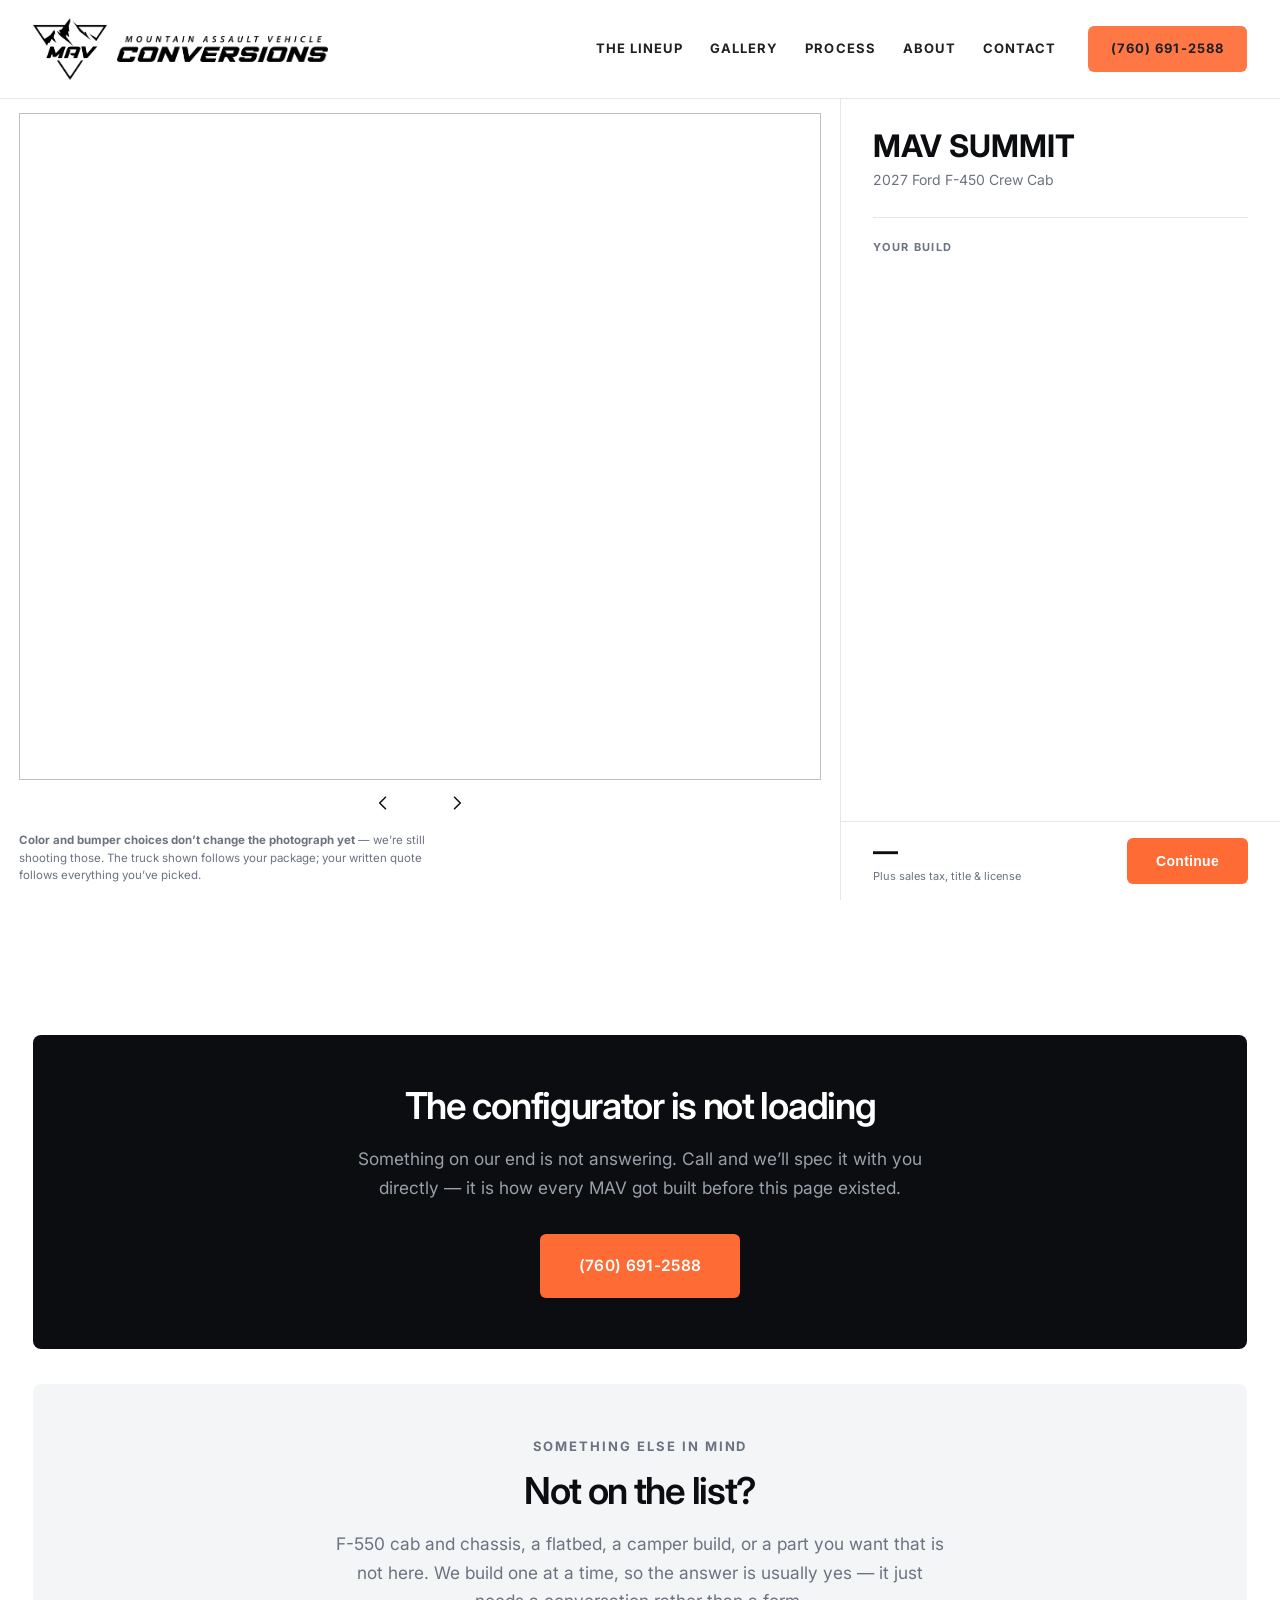
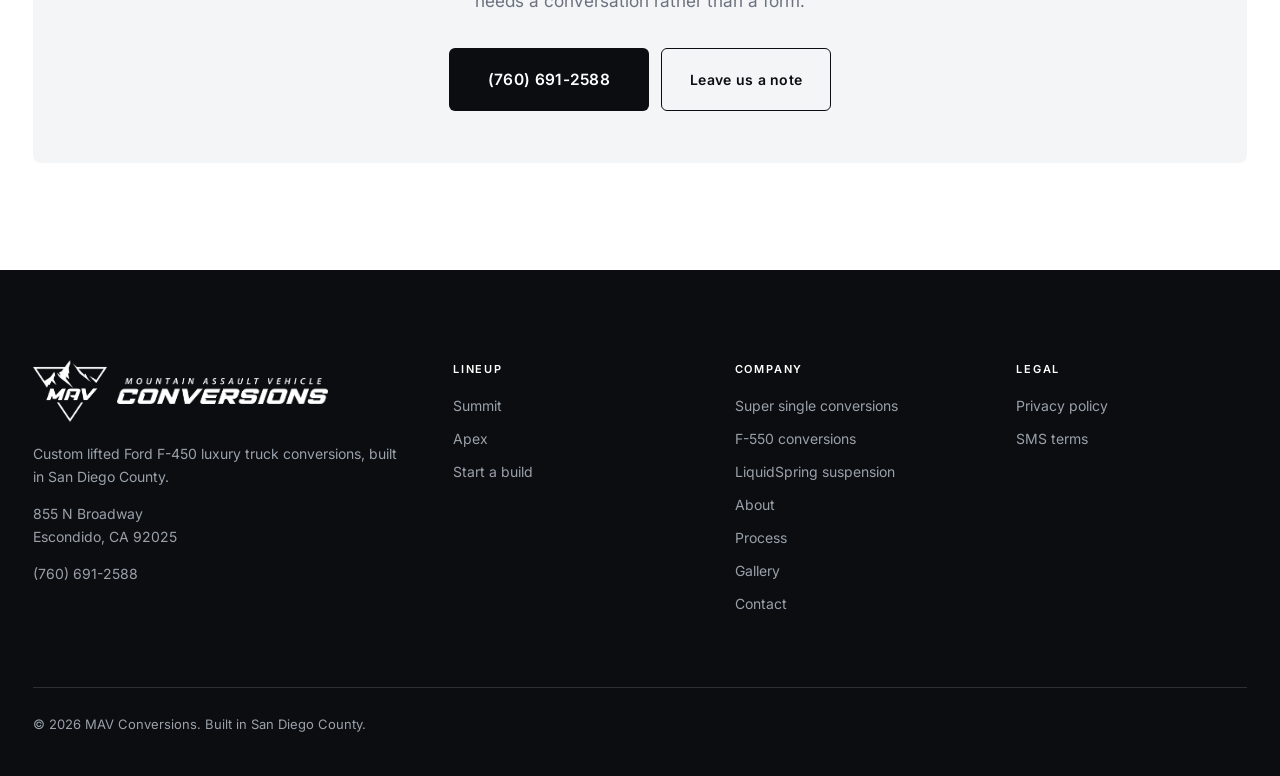
==== build.html @ 6f27d7d0 "Summit beside Apex in the two-trucks box Photos 33 and 5 off the studio shoot, on the same .spec-sho" ====
<!doctype html>
<html lang="en">
<head>
<meta charset="utf-8">
<meta name="viewport" content="width=device-width, initial-scale=1">
<!-- Tab icon: orange mark on a black tile. It reads at 16px where a hairline
     mark on clear ground does not, and it looks the same whatever colour the
     tab strip is. PNGs are the fallback for browsers without SVG favicons. -->
<link rel="icon" type="image/svg+xml" href="media/favicon.svg">
<link rel="icon" type="image/png" sizes="32x32" href="media/favicon-32.png">
<link rel="icon" type="image/png" sizes="48x48" href="media/favicon-48.png">
<title>Build a Super Single Ford F-450 | MAV Conversions</title>
<link rel="canonical" href="https://mavconversions.com/build.html">
<meta name="description" content="Spec your own Ford F-450 super single conversion: trim, color, Summit or Apex package, tires and options, priced from the catalog we quote from.">

<!-- THE CONFIGURATOR.
     Every Start a Build and Configure link on the site points here.

     Nothing on this page is a price list. The options, the prices and the
     equipment lists are fetched from the CRM at
     /api/configurator/catalog, which reads them out of the same build
     catalog the written quote is figured from. The first configurator
     hardcoded its options into the HTML and quietly went stale -- it was
     still advertising Summit at $98,500 four months after the catalog said
     $99,495 -- so this one holds no figures of its own.

     It computes nothing but addition. Prices here are before tax, title
     and license, the same basis the printed pricing sheet quotes on, said
     on the total itself -- so there is no estimate of anybody's county on
     this page to go stale or be wrong.

     The page has no heading and no shell on purpose. A configurator that
     opens on a title and a paragraph is one you have to scroll before you
     can use it, so the truck starts at the top of the window and runs the
     width of it. What the heading said now sits where it is useful: the
     name of the build at the top of the rail, the pricing basis under the
     total, the photo caveat under the picture.

     The photographs are of a finished truck, one set per package, and
     nothing but the package changes them: picking Star White does not
     repaint the Summit in the picture. That is said on the page itself,
     under the stage, rather than left for a customer to notice. When the
     per-color and per-bumper shots exist, PHOTOS in the engine is where
     they go.

     If the catalog cannot be reached the configurator does not render at
     all and the page becomes the phone number, which is what it was
     before this existed. A broken form is worse than a clear ask. -->

<link rel="preconnect" href="https://fonts.googleapis.com">
<link rel="preconnect" href="https://fonts.gstatic.com" crossorigin>
<link href="https://fonts.googleapis.com/css2?family=Inter:wght@400;500;600;700&display=swap" rel="stylesheet">
<link rel="stylesheet" href="styles.css?v=21">
</head>
<body class="no-hero">

<nav class="nav solid" id="nav">
  <div class="nav-inner">
    <a class="nav-logo" href="index.html" aria-label="MAV Conversions home">
      <img class="nav-badge" src="media/badge-white.png" alt="">
      <img class="nav-wordmark" src="media/wordmark-white.png" alt="MAV Conversions">
    </a>
    <div class="nav-links" id="navLinks">
      <a href="index.html#lineup">The Lineup</a>
      <a href="gallery.html">Gallery</a>
      <a href="index.html#process">Process</a>
      <a href="index.html#about">About</a>
      <a href="index.html#contact">Contact</a>
      <a href="tel:+17606912588" class="btn btn-primary">(760) 691-2588</a>
    </div>
    <button class="nav-toggle" id="navToggle" aria-label="Menu" aria-expanded="false">
      <svg width="24" height="24" viewBox="0 0 24 24" fill="none" stroke="currentColor" stroke-width="1.8">
        <path d="M3 6h18M3 12h18M3 18h18"/>
      </svg>
    </button>
  </div>
</nav>

<main>

  <!-- No heading, no lede, no shell. The configurator IS the page and it
       starts at the top of the window: a title and a paragraph above it only
       push the truck down the screen, which is the one thing a configurator
       cannot afford. What the heading used to say now sits where it is
       useful -- the pricing basis on the total, the photo caveat under the
       picture. -->
  <div class="cfg" id="cfg" hidden>

    <div class="cfg-stage">
      <div class="cfg-frame" id="cfgFrame">
        <img id="cfgImg" alt="" fetchpriority="high">
      </div>

      <div class="cfg-nav">
        <button type="button" class="cfg-arrow" data-step="-1" aria-label="Previous view">
          <svg viewBox="0 0 24 24" aria-hidden="true"><path d="M15 5l-7 7 7 7"/></svg>
        </button>
        <div class="cfg-dots" id="cfgDots"></div>
        <button type="button" class="cfg-arrow" data-step="1" aria-label="Next view">
          <svg viewBox="0 0 24 24" aria-hidden="true"><path d="M9 5l7 7-7 7"/></svg>
        </button>
      </div>

      <p class="cfg-disclaimer">
        <strong>Color and bumper choices don&rsquo;t change the photograph yet</strong>
        &mdash; we&rsquo;re still shooting those. The truck shown follows your package;
        your written quote follows everything you&rsquo;ve picked.
      </p>
    </div>

    <div class="cfg-rail">
      <div class="cfg-rail-body">
        <div class="cfg-head">
          <h1 id="cfgTitle">MAV Summit</h1>
          <p id="cfgSubtitle">2027 Ford F-450 Crew Cab</p>
        </div>

        <div id="cfgOpts"></div>

        <div class="cfg-sum">
          <h2>Your build</h2>
          <div id="cfgRows"></div>
          <p class="cfg-fine" id="cfgFine"></p>
        </div>
      </div>

      <div class="cfg-bar">
        <span class="cfg-bar-fig">
          <span class="v" id="cfgTotal">&mdash;</span>
          <span class="cfg-bar-note">Plus sales tax, title &amp; license</span>
        </span>
        <button type="button" class="btn btn-primary" id="cfgGo">Continue</button>
      </div>
    </div>
  </div>

  <p class="cfg-loading" id="cfgLoading">Loading the build catalog&hellip;</p>

  <!-- If the catalog cannot be reached there is no configurator, and a
       broken page must not be a dead end: it becomes the phone number. -->
  <section class="band band-first" id="cfgFail" hidden>
    <div class="shell">
      <div class="panel panel-dark panel-center">
        <h2 class="panel-title panel-title-sm">The configurator is not loading</h2>
        <p class="panel-sub">
          Something on our end is not answering. Call and we&rsquo;ll spec it with you directly
          &mdash; it is how every MAV got built before this page existed.
        </p>
        <div class="actions actions-center">
          <a href="tel:+17606912588" class="btn btn-primary btn-lg">(760) 691-2588</a>
        </div>
      </div>
    </div>
  </section>

  <section class="band band-last">
    <div class="shell">
      <div class="panel panel-center">
        <p class="eyebrow">Something else in mind</p>
        <h2 class="panel-title panel-title-sm">Not on the list?</h2>
        <p class="panel-sub">
          F-550 cab and chassis, a flatbed, a camper build, or a part you want that is not here.
          We build one at a time, so the answer is usually yes &mdash; it just needs a conversation
          rather than a form.
        </p>
        <div class="actions actions-center">
          <a href="tel:+17606912588" class="btn btn-dark btn-lg">(760) 691-2588</a>
          <a href="index.html#contact" class="btn btn-outline">Leave us a note</a>
        </div>
      </div>
    </div>
  </section>

</main>

<footer class="footer">
  <div class="shell">
    <div class="footer-grid">
      <div>
        <div class="footer-logo">
          <img class="footer-badge" src="media/badge-white.png" alt="">
          <img class="footer-wordmark" src="media/wordmark-white.png" alt="MAV Conversions">
        </div>
        <p>Custom lifted Ford F-450 luxury truck conversions, built in San Diego County.</p>
        <p style="margin-top:14px">855 N Broadway<br>Escondido, CA 92025</p>
        <p style="margin-top:14px"><a href="tel:+17606912588">(760) 691-2588</a></p>
      </div>
      <div>
        <h4>Lineup</h4>
        <ul>
          <li><a href="index.html#lineup">Summit</a></li>
          <li><a href="index.html#lineup">Apex</a></li>
          <li><a href="build.html">Start a build</a></li>
        </ul>
      </div>
      <div>
        <h4>Company</h4>
        <ul>
        <li><a href="super-single-conversions.html">Super single conversions</a></li>
        <li><a href="f550-conversions.html">F-550 conversions</a></li>
        <li><a href="liquidspring-suspension.html">LiquidSpring suspension</a></li>
          <li><a href="index.html#about">About</a></li>
          <li><a href="index.html#process">Process</a></li>
          <li><a href="gallery.html">Gallery</a></li>
          <li><a href="index.html#contact">Contact</a></li>
        </ul>
      </div>
      <div>
        <h4>Legal</h4>
        <ul>
          <li><a href="privacy-policy.html">Privacy policy</a></li>
          <li><a href="sms-terms.html">SMS terms</a></li>
        </ul>
      </div>
    </div>
    <div class="footer-base">
      <span>&copy; 2026 MAV Conversions. Built in San Diego County.</span>
    </div>
  </div>
</footer>

<script>
  document.documentElement.classList.add("js");
  var toggle = document.getElementById("navToggle");
  var links = document.getElementById("navLinks");
  toggle.addEventListener("click", function () {
    var open = links.classList.toggle("open");
    toggle.setAttribute("aria-expanded", String(open));
  });
  links.addEventListener("click", function (e) {
    if (e.target.tagName === "A") { links.classList.remove("open"); toggle.setAttribute("aria-expanded", "false"); }
  });

  // A nav link pointing at the page you are already on is a reload, and
  // browsers restore your scroll position across a reload -- so clicking
  // START A BUILD dropped you back where you were (often the footer) instead of at
  // the top. Scroll instead. Matching on the raw href attribute rather than
  // the resolved URL, because how the host maps these paths is its business.
  Array.prototype.forEach.call(
    document.querySelectorAll('a[href="build.html"]'), function (a) {
      a.addEventListener("click", function (e) {
        // Leave modified clicks alone so "open in a new tab" still works.
        if (e.metaKey || e.ctrlKey || e.shiftKey || e.altKey || e.button !== 0) return;
        e.preventDefault();
        // Drop any #section left in the URL, or a later refresh jumps back down.
        if (location.hash) {
          history.replaceState(null, "", location.pathname + location.search);
        }
        var jump = window.matchMedia("(prefers-reduced-motion: reduce)").matches;
        window.scrollTo({ top: 0, behavior: jump ? "auto" : "smooth" });
      });
    });

  // Scroll position: a fresh click lands at the top, Back and Forward put you
  // back where you were. The browser's own restoration cannot do the second
  // part, because the gallery builds its tiles from JSON after load -- by the
  // time that wall exists the browser has already restored into a page that
  // was still empty, and the position is lost. So restoration is turned off
  // and the position is kept by hand, per page, for this tab only. The same
  // block is on every page so the whole site behaves one way.
  var SCROLL_KEY = "mav:scroll:" + location.pathname + location.search;
  // Was this a link click or a Back? performance.navigation claims to answer
  // that, but inside the host's iframe it is not dependable -- a plain click on
  // Start a Build could come back as a history move and restore the old
  // position. So the answer is written down at the moment of the click instead,
  // and the reading below only falls back to performance when there is no note.
  var forward = false;
  try {
    forward = sessionStorage.getItem("mav:forward") === "1";
    if (forward) sessionStorage.removeItem("mav:forward");
  } catch (err) {}
  var isBack = !forward && (function () {
    var nav = window.performance && performance.getEntriesByType
      && performance.getEntriesByType("navigation")[0];
    if (nav && nav.type) return nav.type === "back_forward";
    var old = window.performance && performance.navigation;
    return !!old && old.type === 2;
  })();
  // Bubble phase on purpose, so this runs AFTER the handlers on the links
  // themselves and can see whether one of them cancelled the click. The
  // same-page links (the logo here, GALLERY on the gallery) scroll instead of
  // navigating; recording those as a move would leave a flag behind that makes
  // the next Back land at the top instead of where you were.
  document.addEventListener("click", function (e) {
    if (e.defaultPrevented) return;
    var a = e.target && e.target.closest && e.target.closest("a[href]");
    if (!a) return;
    var href = a.getAttribute("href") || "";
    // A bare #section or a tel:/mailto:/external link is not a move of ours.
    if (!href || href.charAt(0) === "#" || /^[a-z]+:/i.test(href)) return;
    if (e.metaKey || e.ctrlKey || e.shiftKey || e.altKey || e.button !== 0) return;
    try { sessionStorage.setItem("mav:forward", "1"); } catch (err) {}
  });
  if ("scrollRestoration" in history) history.scrollRestoration = "manual";

  function rememberScroll() {
    try { sessionStorage.setItem(SCROLL_KEY, String(window.scrollY)); } catch (err) {}
  }
  // pagehide covers both leaving the page and it going into the back/forward
  // cache; visibilitychange catches a tab closed without either firing.
  window.addEventListener("pagehide", rememberScroll);
  document.addEventListener("visibilitychange", function () {
    if (document.hidden) rememberScroll();
  });

  // Exposed because the gallery has to call it again once its tiles exist:
  // before that the page has no height to scroll into.
  // If you start scrolling while the page is still loading, you win -- the
  // load handler below must not yank you back. Listening for input rather than
  // the scroll event, because our own scrollTo fires that too.
  var userMoved = false;
  ["wheel", "touchstart", "keydown"].forEach(function (ev) {
    window.addEventListener(ev, function () { userMoved = true; }, { passive: true });
  });

  window.restoreScroll = function () {
    if (location.hash || userMoved) return;   // a #section link, or you, asked
    if (!isBack) { window.scrollTo(0, 0); return; }
    var y = 0;
    try { y = parseInt(sessionStorage.getItem(SCROLL_KEY), 10) || 0; } catch (err) {}
    window.scrollTo(0, y);
  };
  window.restoreScroll();
  window.addEventListener("load", window.restoreScroll);
  // A page served from the back/forward cache never re-runs the script above.
  window.addEventListener("pageshow", function (e) {
    if (e.persisted) { isBack = true; window.restoreScroll(); }
  });

  // =========================================================================
  // THE CONFIGURATOR
  //
  // The engine is the one from the first configurator, which was sound: three
  // price buckets, options carrying their own constraints, and a summary that
  // recomputes from scratch on every change rather than trying to add and
  // subtract its way along. What changed is where the options come from --
  // they were written into the HTML by hand and are now read from the catalog
  // the quote is written from.
  //
  // Two constraints survive from that version because they are still true:
  //   * a color Ford does not offer on the chosen trim cannot be ordered, and
  //     a trim change that strips the chosen color falls back to the first one
  //     that IS available rather than leaving nothing selected;
  //   * an option a package already carries as standard is shown as included
  //     and not charged -- the PSC steering is standard on an Apex and sold on
  //     a Summit, and the customer should see that rather than be told twice.
  //
  // A third is new. The four packages are two choices crossed with the trim:
  // "Summit" means Summit Platinum on a Platinum truck and Summit
  // Non-Platinum on a Lariat. The customer picks Summit or Apex; the trim
  // decides the rest, which is the whole reason the packages were split.
  // =========================================================================
  (function () {
    var elOpts = document.getElementById("cfgOpts");
    if (!elOpts) return;
    var elCfg = document.getElementById("cfg");
    var elLoading = document.getElementById("cfgLoading");
    var elFail = document.getElementById("cfgFail");
    var elRows = document.getElementById("cfgRows");
    var elTotal = document.getElementById("cfgTotal");
    var elFine = document.getElementById("cfgFine");
    var elGo = document.getElementById("cfgGo");
    var ENDPOINT = "https://mav-crm-production.up.railway.app/api/configurator/catalog";

    var elFrame = document.getElementById("cfgFrame");
    var elImg = document.getElementById("cfgImg");
    var elDots = document.getElementById("cfgDots");
    var elTitle = document.getElementById("cfgTitle");
    var elSubtitle = document.getElementById("cfgSubtitle");

    // ----------------------------------------------------------------------
    // THE PHOTOGRAPHS
    //
    // Three views of a finished truck, one set per package -- a black Summit
    // and a white Apex, both shot on the studio sweep. They live here and not
    // in the catalog because they are website assets: the CRM knows what a
    // package costs and what is in it, not what it was photographed against.
    //
    // Order is Jon's: front three-quarter, side, rear three-quarter.
    // ----------------------------------------------------------------------
    // Bumped whenever the files behind these names change. Recropping them in
    // place left browsers serving the old wide-margin versions from disk --
    // a refresh re-fetches the page but not necessarily its images, so one
    // package came back correct and the other did not, which looks like a
    // bug in the page rather than a stale file. A new URL cannot be stale.
    var PHOTO_V = "?v=4";

    // The walk round the truck: three-quarter, head-on, flank, back.
    var PHOTOS = {
      Summit: [
        { view: "Front", src: "media/configurator/summit-front.jpg" },
        { view: "Head-on", src: "media/configurator/summit-nose.jpg" },
        { view: "Side", src: "media/configurator/summit-side.jpg" },
        { view: "Rear", src: "media/configurator/summit-rear.jpg" }
      ],
      Apex: [
        { view: "Front", src: "media/configurator/apex-front.jpg" },
        { view: "Head-on", src: "media/configurator/apex-nose.jpg" },
        { view: "Side", src: "media/configurator/apex-side.jpg" },
        { view: "Rear", src: "media/configurator/apex-rear.jpg" }
      ]
    };
    for (var _pkg in PHOTOS) {
      for (var _i = 0; _i < PHOTOS[_pkg].length; _i++) PHOTOS[_pkg][_i].src += PHOTO_V;
    }

    var cat = null;
    var pick = { platform: null, trim: null, color: null, tier: null, delivery: null, addOns: {} };
    // Which of the three the stage is showing. Kept across a package change:
    // someone looking at the back of a Summit wants the back of the Apex.
    var view = 0;
    var shown = "";

    function money(cents) {
      return "$" + Math.round(cents / 100).toLocaleString("en-US");
    }
    function esc(s) {
      return String(s).replace(/&/g, "&amp;").replace(/</g, "&lt;").replace(/>/g, "&gt;");
    }

    /**
     * What this colour costs on the chosen trim, or null if that trim cannot
     * have it. Both answers come from the same lookup so they cannot
     * disagree -- a colour with no price for a trim is not offered on it.
     */
    function colorPrice(c, trim) {
      if (!c || !trim) return null;
      var v = c.trims ? c.trims[trim.id] : undefined;
      return typeof v === "number" ? v : null;
    }

    /** Which of the four packages this tier means for the chosen trim. */
    function pkg() {
      if (!pick.tier || !pick.trim) return null;
      for (var i = 0; i < cat.tiers.length; i++) {
        if (cat.tiers[i].tier === pick.tier && cat.tiers[i].platinum === pick.trim.platinum) {
          return cat.tiers[i];
        }
      }
      return null;
    }

    /** Is this add-on already standard on the chosen package? */
    function included(addOn) {
      var p = pkg();
      return !!p && p.includes.indexOf(addOn.id) !== -1;
    }

    // -----------------------------------------------------------------------
    function totals() {
      var p = pkg();
      var truckSell =
        (pick.trim ? pick.trim.msrpCents : 0) +
        (colorPrice(pick.color, pick.trim) || 0) +
        cat.fees.sourcingFeeCents;
      var addOnCents = 0;
      var chosen = [];
      for (var i = 0; i < cat.addOns.length; i++) {
        var a = cat.addOns[i];
        // An add-on the package includes is not charged, and an add-on left
        // selected after a tier change that includes it must not be either.
        if (pick.addOns[a.id] && !included(a)) {
          addOnCents += a.addOnPriceCents;
          chosen.push(a);
        }
      }
      var deliveryCents = pick.delivery && pick.delivery.cents ? pick.delivery.cents : 0;
      return {
        truckSell: truckSell,
        vehicleAllIn: truckSell,
        buildAllIn: p ? p.priceCents : 0,
        addOnCents: addOnCents,
        addOns: chosen,
        deliveryCents: deliveryCents,
        total: truckSell + (p ? p.priceCents : 0) + addOnCents + deliveryCents
      };
    }

    function renderSummary() {
      var t = totals();
      var rows = "";
      function row(k, v, sub) {
        rows +=
          '<div class="cfg-row' + (sub ? " cfg-sub-row" : "") + '">' +
          '<span class="k">' + k + "</span>" +
          '<span class="v">' + v + "</span></div>";
      }
      if (pick.trim) {
        // MSRP and the paint upcharge as two lines, not one sum. The printed
        // sheet quotes the bare trim, and a customer holding it should find
        // that number here rather than a larger one they have to account for.
        row(esc("2027 F-450 " + pick.trim.name) + " &mdash; Ford MSRP", money(pick.trim.msrpCents));
        if (pick.color) {
          var cp = colorPrice(pick.color, pick.trim);
          row(
            esc(pick.color.name),
            cp ? "+" + money(cp) : "no cost",
            true
          );
        }
      }
      if (pick.tier) row(esc(pick.tier) + " conversion", money(t.buildAllIn));
      for (var i = 0; i < t.addOns.length; i++) {
        row(esc(t.addOns[i].name), "+" + money(t.addOns[i].addOnPriceCents), true);
      }
      if (pick.delivery) {
        row(
          "Delivery",
          pick.delivery.cents === 0 ? "Included" : t.deliveryCents ? money(t.deliveryCents) : "Quoted"
        );
      }
      elRows.innerHTML = rows;
      elTotal.textContent = money(t.total);
      elFine.innerHTML =
        "Plus sales tax, title and license. Ford MSRP is confirmed against the factory " +
        "order when you place it; conversion pricing is ours and is held for your build." +
        (pick.delivery && pick.delivery.cents === null ? " Shipping is quoted to your ZIP." : "");
      elGo.disabled = !pkg();
    }

    // -----------------------------------------------------------------------
    // Rendering. Every section is drawn the same way and the whole options
    // column is redrawn on any change, because the alternative is patching
    // individual cards and that is where the first version's bugs lived.
    // -----------------------------------------------------------------------
    function card(o) {
      var cls = "cfg-card";
      if (o.on) cls += " is-on";
      if (o.locked) cls += " is-locked";
      return (
        "<button type=\"button\" class=\"" + cls + "\"" +
        (o.disabled ? " disabled" : "") +
        (o.locked || o.disabled ? "" : ' data-k="' + o.k + '" data-v="' + esc(o.v) + '"') +
        ' aria-pressed="' + (o.on ? "true" : "false") + '">' +
        (o.swatch ? '<span class="cfg-swatch" style="background:' + esc(o.swatch) + '"></span>' : "") +
        '<span class="cfg-body"><span class="cfg-name">' + esc(o.name) + "</span>" +
        (o.sub ? '<span class="cfg-sub">' + o.sub + "</span>" : "") +
        "</span>" +
        (o.price ? '<span class="cfg-price">' + o.price + "</span>" : "") +
        "</button>"
      );
    }

    function section(title, note, cards, two) {
      return (
        '<section class="cfg-sec"><h2>' + title + "</h2>" +
        (note ? '<p class="cfg-note">' + note + "</p>" : "") +
        '<div class="cfg-list' + (two ? " cfg-two" : "") + '">' + cards.join("") + "</div></section>"
      );
    }

    /** The stage: the chosen package's photographs, and the switcher. */
    function renderStage() {
      var set = PHOTOS[pick.tier] || PHOTOS.Summit;
      if (view >= set.length) view = 0;

      var want = set[view].src;
      if (want !== shown) {
        // Fade through rather than blinking: the two photographs are the same
        // truck from the same angle, and a hard cut reads as a glitch.
        elFrame.classList.add("is-swapping");
        var next = new Image();
        next.onload = next.onerror = function () {
          elImg.src = want;
          elImg.alt = "MAV " + pick.tier + ", " + set[view].view.toLowerCase() + " view";
          elFrame.classList.remove("is-swapping");
        };
        next.src = want;
        shown = want;
      }

      var dots = "";
      for (var k = 0; k < set.length; k++) {
        dots +=
          '<button type="button" class="cfg-dot' + (k === view ? " is-on" : "") + '"' +
          ' data-view="' + k + '" aria-label="' + esc(set[k].view) + ' view"' +
          ' aria-pressed="' + (k === view ? "true" : "false") + '"></button>';
      }
      elDots.innerHTML = dots;
    }

    /** The rail's own heading: what you are configuring, not what page it is. */
    function renderHead() {
      // The badge in place of the word. It carries the MAV wordmark inside
      // it, so it is not a picture standing next to the name -- it IS the
      // name, set the way the name is set everywhere else. alt keeps the
      // heading reading "MAV Summit" to a screen reader.
      elTitle.innerHTML =
        // width/height so a browser with no stylesheet draws it small
      // rather than stretching 6,041px of badge across the rail.
      '<img class="cfg-mark" src="media/badge-white.png" alt="MAV"' + ' width="56" height="47"> ' +
        esc(pick.tier || "");
      elSubtitle.textContent =
        "2027 Ford F-450 Crew Cab" + (pick.trim ? " " + pick.trim.name : "");
    }

    /** The other two views, fetched before they are asked for. */
    function preload() {
      var set = PHOTOS[pick.tier] || [];
      for (var k = 0; k < set.length; k++) new Image().src = set[k].src;
    }

    function render() {
      renderStage();
      renderHead();
      var out = "";
      var i;

      // --- platform --------------------------------------------------------
      var cards = [];
      for (i = 0; i < cat.platforms.length; i++) {
        var pf = cat.platforms[i];
        cards.push(
          card({
            k: "platform", v: pf.id, name: pf.name, sub: esc(pf.note),
            // A greyed row elsewhere says what you would have to pick to get
            // it. This one says the same thing: you cannot choose it here,
            // you ring us. Without it the card is the only greyed box on the
            // page with an empty right-hand column, which is what made it
            // look like a different kind of grey rather than the same one.
            price: pf.available ? "" : "CALL US",
            on: pick.platform === pf.id, disabled: !pf.available
          })
        );
      }
      out += section("Chassis", "", cards);

      // --- package ---------------------------------------------------------
      cards = [];
      var seen = {};
      for (i = 0; i < cat.tiers.length; i++) {
        var ti = cat.tiers[i];
        // Four rows in the catalog, two choices on the page. The trim picks
        // which half -- Platinum trucks take the Platinum parts list -- and
        // since the two halves have cost the same since 2026-10-14 the card
        // reads identically either way, which is why this can sit above the
        // trim without the price moving under the customer.
        if (!pick.trim || ti.platinum !== pick.trim.platinum) continue;
        if (seen[ti.tier]) continue;
        seen[ti.tier] = 1;
        cards.push(
          card({
            k: "tier", v: ti.tier, name: ti.tier,
            sub: ti.tier === "Summit" ? "2&Prime; lift &middot; 41&Prime; tires" : "4&Prime; lift &middot; 44&Prime; tires &middot; hydraulic steering",
            price: money(ti.priceCents),
            on: pick.tier === ti.tier
          })
        );
      }
      out += section("Build package", "Our conversion price, on top of the Ford. This is what changes the photograph.", cards, true);
      // --- trim ------------------------------------------------------------
      cards = [];
      for (i = 0; i < cat.trims.length; i++) {
        var tr = cat.trims[i];
        cards.push(
          card({
            k: "trim", v: tr.id, name: tr.name, price: money(tr.msrpCents),
            on: !!pick.trim && pick.trim.id === tr.id
          })
        );
      }
      out += section("Ford trim", "Ford&rsquo;s price for the truck itself, before our build.", cards, true);

      // --- color -----------------------------------------------------------
      cards = [];
      var greyed = 0;
      for (i = 0; i < cat.colors.length; i++) {
        var c = cat.colors[i];
        var cPrice = colorPrice(c, pick.trim);
        var ok = !pick.trim || cPrice !== null;
        if (!ok) greyed++;
        cards.push(
          card({
            k: "color", v: c.id, name: c.name, swatch: c.hex,
            price: cPrice ? "+" + money(cPrice) : "Included",
            on: !!pick.color && pick.color.id === c.id, disabled: !ok
          })
        );
      }
      out += section(
        "Exterior color",
        // Only worth saying when something IS greyed out. Every trim takes
        // every colour today, so the note explained a thing that was not on
        // the screen; it comes back by itself the day one of them stops.
        greyed
          ? "Greyed out means Ford does not offer it on the " +
            esc(pick.trim ? pick.trim.name : "selected trim") + "."
          : "",
        cards,
        true
      );


      // --- what the truck has, system by system ----------------------------
      //
      // One section per system with a single card in it, ticked and locked.
      // The package price covers all of it, so there is nothing to choose --
      // it is shown because the customer is getting it, and because the
      // difference between the packages lives here: a 2in lift on 41s
      // against a 4in lift on 44s.
      var p = pkg();
      if (p) {
        // Both options where the packages differ, with the one they are not
        // getting greyed and named for the package that has it. A Summit
        // buyer should be able to see the Apex rides on 44s without having
        // to click Apex to find out.
        var fs = cat.featureSections || [];
        for (i = 0; i < fs.length; i++) {
          cards = [];
          for (var fo = 0; fo < fs[i].options.length; fo++) {
            var opt = fs[i].options[fo];
            var mine = !opt.tier || opt.tier === pick.tier;
            cards.push(
              card({
                name: opt.name,
                // The greyed row says which package has it, which is the
                // only thing worth knowing about a row you cannot pick.
                price: mine ? "Included" : esc(opt.tier).toUpperCase(),
                on: mine,
                locked: mine,
                disabled: !mine
              })
            );
          }
          out += section(fs[i].section, "", cards);
        }
      }

      // --- add-ons ---------------------------------------------------------
      if (p) {
        cards = [];
        // Fitted to every truck. Listed among the options so somebody
        // scanning for what to add can see what they already have.
        for (i = 0; i < (cat.standardExtras || []).length; i++) {
          cards.push(
            card({ name: cat.standardExtras[i], price: "Included", on: true, locked: true })
          );
        }
        for (i = 0; i < cat.addOns.length; i++) {
          var a = cat.addOns[i];
          var inc = included(a);
          cards.push(
            card({
              k: "addon", v: a.id, name: a.name, sub: esc(a.category),
              price: inc ? "Included" : "+" + money(a.addOnPriceCents),
              on: inc || !!pick.addOns[a.id], locked: inc
            })
          );
        }
        out += section(
          "Options",
          "Everything above is in the package price. These are the extras.",
          cards
        );
      }

      // --- delivery --------------------------------------------------------
      cards = [];
      for (i = 0; i < cat.delivery.length; i++) {
        var d = cat.delivery[i];
        cards.push(
          card({
            k: "delivery", v: d.id, name: d.name, sub: esc(d.note),
            price: d.cents === 0 ? "Included" : "Quoted",
            on: !!pick.delivery && pick.delivery.id === d.id
          })
        );
      }
      out += section("Delivery", "", cards, true);

      elOpts.innerHTML = out;
      renderSummary();
    }

    // -----------------------------------------------------------------------
    function choose(k, v) {
      var i;
      if (k === "platform") pick.platform = v;
      if (k === "delivery") {
        for (i = 0; i < cat.delivery.length; i++) if (cat.delivery[i].id === v) pick.delivery = cat.delivery[i];
      }
      if (k === "addon") pick.addOns[v] = !pick.addOns[v];
      if (k === "tier") {
        pick.tier = v;
        preload();
      }
      if (k === "color") {
        for (i = 0; i < cat.colors.length; i++) if (cat.colors[i].id === v) pick.color = cat.colors[i];
      }
      if (k === "trim") {
        for (i = 0; i < cat.trims.length; i++) if (cat.trims[i].id === v) pick.trim = cat.trims[i];
        // The chosen color may not exist on this trim any more. Falling back
        // to the first one that does beats leaving the page with no color and
        // a total that silently drops an upcharge.
        if (colorPrice(pick.color, pick.trim) === null) pick.color = null;
        if (!pick.color) {
          for (i = 0; i < cat.colors.length; i++) {
            if (colorPrice(cat.colors[i], pick.trim) !== null) { pick.color = cat.colors[i]; break; }
          }
        }
      }
      render();
    }

    elDots.addEventListener("click", function (e) {
      var btn = e.target.closest ? e.target.closest(".cfg-dot") : null;
      if (!btn) return;
      view = parseInt(btn.dataset.view, 10) || 0;
      renderStage();
    });

    // The arrows wrap, because three views in a ring is what the dots imply
    // and a dead arrow at either end is a worse answer than coming round.
    var arrows = document.querySelectorAll(".cfg-arrow");
    Array.prototype.forEach.call(arrows, function (btn) {
      btn.addEventListener("click", function () {
        var n = (PHOTOS[pick.tier] || []).length || 1;
        view = (view + parseInt(btn.dataset.step, 10) + n) % n;
        renderStage();
      });
    });

    elOpts.addEventListener("click", function (e) {
      var btn = e.target.closest ? e.target.closest(".cfg-card") : null;
      if (!btn || btn.disabled || !btn.dataset.k) return;
      choose(btn.dataset.k, btn.dataset.v);
    });

    // -----------------------------------------------------------------------
    // Handing off. The spec goes to the next page as data AND as the text the
    // rep will read in the CRM, built here because this is the only place
    // that knows what was shown -- rebuilding the wording on the server from
    // a bag of ids is how the two come to disagree.
    // -----------------------------------------------------------------------
    elGo.addEventListener("click", function () {
      var p = pkg();
      if (!p) return;
      var t = totals();
      var lines = [
        // Plain text: this becomes a message in the CRM thread, where an HTML
        // entity would arrive as the literal characters "&mdash;".
        "2027 Ford F-450 Crew Cab " + pick.trim.name + " — MSRP " + money(pick.trim.msrpCents),
        "Color: " + pick.color.name +
          (colorPrice(pick.color, pick.trim) ? " +" + money(colorPrice(pick.color, pick.trim)) : " (no cost)"),
        pick.tier + " package (" + p.tier + " " + (p.platinum ? "Platinum" : "Non-Platinum") + ")"
      ];
      if (t.addOns.length) {
        lines.push("Options:");
        for (var i = 0; i < t.addOns.length; i++) {
          lines.push("  - " + t.addOns[i].name + " +" + money(t.addOns[i].addOnPriceCents));
        }
      } else {
        lines.push("Options: none");
      }
      lines.push("Delivery: " + pick.delivery.name);
      lines.push("");
      lines.push("Ford chassis: " + money(t.vehicleAllIn));
      lines.push("Conversion: " + money(t.buildAllIn));
      if (t.addOnCents) lines.push("Options: " + money(t.addOnCents));
      lines.push("Total: " + money(t.total) + " plus sales tax, title and license");

      try {
        sessionStorage.setItem(
          "mav_cfg",
          JSON.stringify({
            trim: pick.trim.name,
            trimMsrp: pick.trim.msrpCents,
            color: pick.color.name,
            colorUpcharge: colorPrice(pick.color, pick.trim) || 0,
            tier: pick.tier,
            packageName: p.tier + " " + (p.platinum ? "Platinum" : "Non-Platinum"),
            addOns: t.addOns.map(function (a) { return { name: a.name, cents: a.addOnPriceCents }; }),
            delivery: pick.delivery.name,
            vehicleAllIn: t.vehicleAllIn,
            buildAllIn: t.buildAllIn,
            addOnCents: t.addOnCents,
            total: t.total,
            spec: lines.join("\n")
          })
        );
        sessionStorage.setItem("mav:forward", "1");
      } catch (err) {}
      window.location.href = "reserve.html";
    });

    // -----------------------------------------------------------------------
    fetch(ENDPOINT)
      .then(function (r) { if (!r.ok) throw new Error(r.status); return r.json(); })
      .then(function (data) {
        cat = data;
        // Defaults: the cheapest honest configuration, so the page opens on a
        // real truck with a real price rather than on a set of empty questions.
        pick.platform = cat.platforms[0].id;
        pick.trim = cat.trims[0];
        pick.color = cat.colors[0];
        pick.tier = "Summit";
        pick.delivery = cat.delivery[0];
        elLoading.hidden = true;
        elCfg.hidden = false;
        // The page stops scrolling now: the configurator is exactly one
        // window tall, the rail does its own scrolling, and there is nothing
        // under the truck to reach. Set from here rather than in the markup
        // on purpose -- if the catalog never arrives the page is a phone
        // number and a footer, and that still has to scroll.
        document.body.classList.add("cfg-locked");
        render();
        preload();
      })
      .catch(function () {
        elLoading.hidden = true;
        elFail.hidden = false;
      });
  })();
</script>
</body>
</html>
---- styles.css ----
/* MAV Conversions — v2.
   Premium restraint: the truck is the loudest thing on the page. Type stays
   quiet, space is generous, and orange appears rarely enough to still mean
   something when it does. */

*, *::before, *::after { box-sizing: border-box; }
* { margin: 0; padding: 0; }

:root {
  --ink:      #0b0d10;   /* near-black, not pure: pure black flattens photography */
  --ink-2:    #15181d;
  --paper:    #ffffff;
  --paper-2:  #f4f5f7;
  --muted:    #6b7280;
  --muted-d:  #9aa1ab;   /* muted, on dark */
  --line:     #e3e6ea;
  --line-d:   rgba(255,255,255,0.14);
  --accent:   #ff6b35;

  --radius: 8px;
  /* Spacing scales with the viewport so it stays proportionate rather than
     looking cramped on a large monitor and cavernous on a phone. Both are
     calibrated to land on the values approved at 1440px -- 40px and 23px --
     and both are bounded: below the floor the page starts to feel airless, and
     above the ceiling the gaps grow faster than the content does.
       --gap      vertical rhythm, and the row gap when boxes stack
       --gap-col  between two boxes standing side by side, deliberately
                  tighter so a pair reads as a pair */
  --gap: clamp(20px, 2.78vw, 56px);
  --gap-col: clamp(14px, 1.6vw, 32px);
  /* Height of the fixed bar: 18px padding either side of a 62px badge. Pages
     without a hero clear it by this plus a normal gap, so the first panel sits
     the same distance below the bar as every panel does below the one above. */
  --nav-h: 99px;

  --shell: 1240px;
  --gut: clamp(16px, 2.6vw, 40px);

  --sans: "Inter", -apple-system, BlinkMacSystemFont, "Segoe UI", Roboto, sans-serif;
}

html {
  scroll-behavior: smooth;
  -webkit-text-size-adjust: 100%;
  /* Anchor links stop this far down instead of at the very top, so a jump to
     Lineup or Process leaves the top of that box just below the fixed bar
     rather than tucked behind it. The half-gap is the band's own padding, which
     is already above the panel. */
  scroll-padding-top: calc(var(--nav-h) + var(--gap) / 2);
}
body {
  background: var(--paper);
  color: var(--ink);
  font-family: var(--sans);
  font-size: 17px;
  line-height: 1.65;
  -webkit-font-smoothing: antialiased;
  overflow-x: hidden;
}
img, video { display: block; max-width: 100%; }
a { color: inherit; text-decoration: none; }

.shell { max-width: var(--shell); margin: 0 auto; padding-inline: var(--gut); }
/* Content runs to the gutter rather than stopping at a fixed column, so a wide
   monitor gains panel instead of empty page. The nav and footer follow the same
   gutter, or the logo would sit visibly inboard of the panel edge below it. */
.band .shell, .footer .shell { max-width: none; }

/* ---------- Type ---------- */
/* Display sizes are fluid so the hero never wraps awkwardly between a phone and
   a wide desktop. Tight tracking at large sizes is most of what reads as
   considered rather than shouty. */
.display {
  font-size: clamp(2.6rem, 7vw, 5.6rem);
  line-height: 1.02;
  letter-spacing: -0.035em;
  font-weight: 600;
}
.eyebrow {
  font-size: 13px;
  letter-spacing: 0.15em;
  text-transform: uppercase;
  font-weight: 700;
  color: var(--muted);
}
.eyebrow.on-dark { color: var(--muted-d); }

/* ---------- Buttons ---------- */
.btn {
  display: inline-flex; align-items: center; gap: 10px;
  padding: 14px 28px; border-radius: 6px;
  font-size: 14px; font-weight: 600; letter-spacing: 0.02em;
  border: 1px solid transparent; cursor: pointer;
  transition: background .2s ease, color .2s ease, border-color .2s ease, transform .2s ease;
}
.btn:active { transform: translateY(1px); }
.btn-primary { background: var(--accent); color: #fff; }
.btn-primary:hover { background: #e85a25; }
.btn-ghost { border-color: rgba(255,255,255,0.45); color: #fff; }
.btn-ghost:hover { background: #fff; color: var(--ink); border-color: #fff; }
.btn-dark { background: var(--ink); color: #fff; }
.btn-dark:hover { background: var(--ink-2); }
.btn-outline { border-color: var(--ink); color: var(--ink); }
.btn-outline:hover { background: var(--ink); color: #fff; }
/* White on a gray panel, the way Tesla pairs a filled button with a plain one. */
.btn-light { background: #fff; color: var(--ink); border-color: #fff; }
.btn-light:hover { background: #eceef1; border-color: #eceef1; }

/* Focus ring, designed rather than left to the browser. Chrome draws a hard
   black-and-white rectangle around whatever was last clicked, which is what put
   a box around the logo. Keeping a visible ring matters for anyone navigating by
   keyboard, so this replaces it rather than removing it -- and it only shows for
   keyboard focus, not after a mouse click. */
:focus { outline: none; }
:focus-visible {
  outline: 2px solid var(--accent);
  outline-offset: 3px;
  border-radius: 3px;
}

/* ---------- Nav ---------- */
.nav {
  position: fixed; inset: 0 0 auto 0; z-index: 100;
  transition: background .3s ease, border-color .3s ease, backdrop-filter .3s ease;
  border-bottom: 1px solid transparent;
}
.nav-inner {
  max-width: none; margin: 0 auto; padding: 18px var(--gut);
  display: flex; align-items: center; justify-content: space-between; gap: 32px;
}
.nav-logo { display: flex; align-items: center; gap: 10px; }
.nav-badge { height: 62px; width: auto; transition: filter .3s ease; }
.nav-wordmark { height: 26px; width: auto; transition: filter .3s ease; }
/* The gap is small because each link now carries its own padding for the hover
   pill; text-to-text still measures ~30px. The buttons keep the wider break. */
.nav-links { display: flex; align-items: center; gap: 5px; }
.nav-links .btn { margin-left: 16px; }
.nav-links a {
  font-size: 13px; font-weight: 700; letter-spacing: 0.08em; text-transform: uppercase;
  white-space: nowrap;
  color: #fff; opacity: .92; transition: opacity .2s ease, color .3s ease;
  text-shadow: 0 1px 8px rgba(0,0,0,0.4);
}
/* Hover on the section links: a soft rounded block behind the word, the way
   Tesla's bar behaves. It reads as a target you can hit rather than a color
   change you have to notice. Buttons are excluded -- they already have hover
   states of their own, and a pill behind a button would double up. */
.nav-links a:not(.btn) {
  padding: 9px 11px; border-radius: 6px;
  transition: opacity .2s ease, color .3s ease, background-color .18s ease;
}
.nav-links a:not(.btn):hover { opacity: 1; background: rgba(255,255,255,.16); }
.nav-links a:not(.btn):active { background: rgba(255,255,255,.26); }
.nav .btn { padding: 11px 22px; font-size: 13px; }
/* The number button is deliberately not orange: one orange call to action per
   view, and Start a Build is it. Ghost styling reads as secondary and inverts
   with the bar -- white over the photograph, dark once the bar goes solid. The
   number alone carries the meaning, so there is no "Call" to widen it. */
.nav-call { font-weight: 600; letter-spacing: .01em; }
/* Over photography the bar should disappear; over content it has to be legible. */
.nav.solid { background: rgba(255,255,255,0.94); backdrop-filter: blur(14px); border-bottom-color: var(--line); }
.nav.solid .nav-links a { color: var(--ink); text-shadow: none; }
/* Once the bar is white the pill has to darken instead of lighten. */
.nav.solid .nav-links a:not(.btn):hover { background: rgba(11,13,16,.07); }
.nav.solid .nav-links a:not(.btn):active { background: rgba(11,13,16,.12); }
.nav.solid .nav-badge, .nav.solid .nav-wordmark { filter: invert(1); }
.nav.solid .btn-ghost { border-color: var(--ink); color: var(--ink); }
.nav.solid .btn-ghost:hover { background: var(--ink); color: #fff; }
.nav-toggle { display: none; background: none; border: 0; color: #fff; padding: 6px; cursor: pointer; }
.nav.solid .nav-toggle { color: var(--ink); }

/* ---------- Hero ---------- */
.hero { position: relative; min-height: 100svh; color: #fff; }
.hero-media { position: absolute; inset: 0; z-index: -2; }
.hero-media img { position: absolute; inset: 0; width: 100%; height: 100%;
  object-fit: cover; opacity: 0; transition: opacity 1.1s ease;
  /* Horizontal framing is 50% on a wide screen; the phone animates it. The
     vertical comes from each frame's own --py, set in the markup. */
  object-position: 50% var(--py, 50%); }
.hero-media img.is-on { opacity: 1; }
/* On a portrait phone the window onto the photo is about a quarter of its
   width, so a fixed crop shows roughly a third of the truck. Instead of
   shrinking the picture into the frame, the frame travels across the picture:
   full-bleed the whole time, and you end up having seen all of it. The script
   advances to the next frame when a pass finishes. 92% rather than 100% at the
   end, because the last stretch of these photos is empty backdrop. */
@keyframes hero-pan {
  from { object-position: 8% var(--py, 50%); }
  to   { object-position: 92% var(--py, 50%); }
}
@media (max-width: 760px) and (orientation: portrait) {
  .hero-media img.is-on { animation: hero-pan 12.5s linear both; }
}
/* Without JS the first frame still shows rather than a blank hero. */
html:not(.js) .hero-media img:first-child { opacity: 1; }
/* Manual hero controls. Same pill as the gallery lightbox so the two readings
   of "step through photos" look like one control, and only shown once the
   script has wired them up. */
.hero-arrow, .hero-dots { display: none; }
.hero.has-arrows .hero-arrow {
  position: absolute; top: 50%; transform: translateY(-50%); z-index: 3;
  width: 52px; height: 52px; border: 0; border-radius: 999px;
  background: rgba(255,255,255,0.10); color: #fff; cursor: pointer;
  display: flex; align-items: center; justify-content: center;
  transition: background .2s ease; backdrop-filter: blur(6px);
}
.hero.has-arrows .hero-arrow:hover { background: var(--accent); }
.hero-prev { left: max(12px, 2vw); }
.hero-next { right: max(12px, 2vw); }
.hero.has-arrows .hero-dots {
  position: absolute; z-index: 3; left: 50%; transform: translateX(-50%);
  bottom: 64px; display: flex; gap: 8px;
}
.hero-dot {
  width: 7px; height: 7px; border-radius: 999px;
  background: rgba(255,255,255,0.34); transition: background .3s ease;
}
.hero-dot.is-on { background: #fff; }
@media (max-width: 700px) {
  .hero.has-arrows .hero-arrow { width: 42px; height: 42px; }
  .hero.has-arrows .hero-dots { bottom: 56px; }
}
/* Two stacked gradients: the lower one anchors the headline, the upper one keeps
   the nav readable over a bright sky. */
.hero::after {
  content: ""; position: absolute; inset: 0; z-index: -1;
  background:
    linear-gradient(to bottom, rgba(11,13,16,.46) 0%, rgba(11,13,16,.12) 18%, rgba(11,13,16,0) 34%),
    linear-gradient(to top, rgba(11,13,16,.30) 0%, rgba(11,13,16,0) 16%);
}
.scroll-cue {
  position: absolute; left: 50%; bottom: 26px; transform: translateX(-50%);
  font-size: 11px; letter-spacing: .18em; text-transform: uppercase;
  color: rgba(255,255,255,.6); display: flex; flex-direction: column; align-items: center; gap: 8px;
}
.scroll-cue::after { content: ""; width: 1px; height: 40px; background: linear-gradient(rgba(255,255,255,.6), transparent); }

/* ---------- Manifesto + stats ---------- */
/* v1's section, rebuilt in v2's type. Same structure, same navy and orange --
   Black rather than v1's #181d2b navy, so it matches the contact panel and the
   footer and the page carries one dark instead of two. The condensed, skewed
   display face is not carried over: the point of v2 is one typeface doing the
   work, so this is Inter at weight 700. */
.manifesto {
  background: var(--ink); color: #fff; text-align: center;
  /* The manifesto is not a .band, so it contributes no half-gap of its own.
     Without this the space below it is half what it is between every other
     pair of blocks. */
  margin-bottom: calc(var(--gap) / 2);
}
.manifesto-inner { padding: clamp(34px, 3.8vw, 54px) var(--gut) clamp(20px, 2.2vw, 30px); }
.manifesto-eyebrow {
  color: var(--accent);
  font-size: 12px; font-weight: 700; letter-spacing: .28em; text-transform: uppercase;
  margin-bottom: 18px;
}
.manifesto-text {
  font-size: clamp(1.7rem, 4.4vw, 3.5rem);
  font-weight: 700; line-height: 1.02;
  text-transform: uppercase;
  /* Uppercase needs the tracking opened back up; at -.03em the capitals close
     together and the three words read as one. */
  letter-spacing: -.005em;
}
.manifesto-sub {
  margin-top: 16px;
  color: rgba(255,255,255,.5);
  font-size: 13px; font-weight: 600; letter-spacing: .3em; text-transform: uppercase;
}
/* Three phrases now, not two, and .3em of tracking is most of the width. Each
   phrase holds together so a wrap lands on a separator rather than mid-phrase,
   and the tracking closes up on narrow screens so it is two tidy lines instead
   of four ragged ones. */
.manifesto-sub span { white-space: nowrap; }
@media (max-width: 760px) {
  .manifesto-sub { font-size: 12px; letter-spacing: .16em; }
}
@media (max-width: 400px) {
  .manifesto-sub { letter-spacing: .1em; }
}
@media (max-width: 340px) {
  /* Below this the longest phrase cannot hold a line on its own, so stop
     forcing it and take a mid-phrase break over an overflow. */
  .manifesto-sub span { white-space: normal; }
}
.manifesto-stats {
  border-top: 1px solid rgba(255,255,255,.08);
  padding: clamp(24px, 2.6vw, 34px) var(--gut) 0;
  display: grid; grid-template-columns: repeat(4, 1fr); gap: clamp(20px, 3vw, 40px);
}
.stat-big {
  font-size: clamp(1.75rem, 3.1vw, 2.6rem); font-weight: 700; line-height: 1;
  color: var(--accent); letter-spacing: -.02em;
}
.stat-big sup { font-size: .45em; vertical-align: super; }
.stat-big-label {
  margin-top: 10px;
  color: rgba(255,255,255,.7);
  font-size: 12px; font-weight: 600; letter-spacing: .16em; text-transform: uppercase;
}
/* Wide enough to run to two lines rather than four. At 74ch it was stacking up
   and the footnote was costing more height than the numbers above it. */
.stats-note {
  max-width: none; margin: clamp(20px, 2.2vw, 30px) auto 0;
  padding: 0 var(--gut) clamp(28px, 3vw, 42px);
  font-size: 13px; line-height: 1.65; color: rgba(255,255,255,.45);
}
@media (max-width: 760px) {
  .manifesto-stats { grid-template-columns: repeat(2, 1fr); row-gap: 30px; }
}

/* ---------- Panels ---------- *//* ---------- Panels ---------- *//* ---------- Panels ---------- */
/* The organizing idea, borrowed from Tesla: content sits inside a rounded
   panel rather than floating on the page. It gives every block an edge, so
   sections read as distinct objects instead of one long scroll of text, and it
   means a photograph and a paragraph can share a container without either
   looking stranded. */
/* One gap everywhere. Half of this on each side of a band adds up to the same
   figure the grid uses between two panels side by side, so the space below a
   block matches the space beside it -- at double it, the vertical gaps read as
   loose next to the tight gutter between the tier boxes. */
.band { padding-block: calc(var(--gap) / 2); }

.panel {
  background: var(--paper-2);
  border-radius: var(--radius);
  padding: clamp(30px, 4vw, 64px);
}
.panel-dark { background: var(--ink); color: #fff; }
.panel-center { text-align: center; }
.panel-title {
  font-size: clamp(1.9rem, 4vw, 3.2rem);
  line-height: 1.06; letter-spacing: -0.035em; font-weight: 600;
  max-width: 22ch;
}
.panel-center .panel-title { margin-inline: auto; }
.panel-title-sm { font-size: clamp(1.6rem, 2.9vw, 2.4rem); }
.eyebrow + .panel-title { margin-top: 14px; }
.panel-sub {
  margin: 20px auto 0; max-width: 56ch;
  font-size: clamp(1rem, 1.35vw, 1.12rem); color: var(--muted);
}
.panel-sub-left { margin-inline: 0; }
.panel-dark .panel-sub { color: var(--muted-d); }
.panel-h3 { margin-top: 12px; font-size: 1.15rem; font-weight: 600; letter-spacing: -0.01em; max-width: 34ch; }

.actions { margin-top: 32px; display: flex; flex-wrap: wrap; gap: 12px; }
.actions-center { justify-content: center; }

/* Two panels or cards side by side, collapsing to one column when narrow. */
/* Column gap stays at the tighter 23px: two build boxes read as a pair when
   the space between them is narrower than the space above and below. Row gap
   still follows --gap, for when they stack on a narrow screen. */
.pair { display: grid; grid-template-columns: repeat(auto-fit, minmax(330px, 1fr)); column-gap: var(--gap-col); row-gap: var(--gap); }

/* Text one side, photograph the other. Same treatment as the tier boxes: the
   panel keeps no padding of its own, so the picture reaches the top, bottom and
   outer edge of the box and is clipped by its radius. The padding moves to the
   text column, and the photo column stretches to whatever height the copy sets
   rather than holding a fixed ratio. */
.panel-split {
  display: grid; grid-template-columns: repeat(auto-fit, minmax(320px, 1fr));
  gap: 0; align-items: stretch;
  padding: 0; overflow: hidden;
}
.panel-copy {
  padding: clamp(30px, 4vw, 64px);
  display: flex; flex-direction: column; justify-content: center;
}
.panel-media { min-height: 320px; }
.panel-media img { width: 100%; height: 100%; object-fit: cover; }

/* ---------- Before and after ---------- */
/* Rides on .spec-shots, so the two frames sit flush to the panel's edges
   with only a seam between them, like every other photo strip here. The one
   change is the ratio: .spec-shots is 4:3 for the detail shots, and these
   are 3:2, so at full width each cell is exactly the shape of its photo and
   nothing is cropped. */
.ba-shots figure, .tt-shots figure { position: relative; margin: 0; }
.ba-shots figure img { aspect-ratio: 3 / 2; }
/* Same chip as the cabin-noise clips carry, for the same reason: side by
   side, a label underneath reads as though it could belong to either. */
.ba-shots figcaption, .tt-shots figcaption {
  position: absolute; left: clamp(14px, 1.6vw, 20px); bottom: clamp(14px, 1.6vw, 20px);
  padding: 6px 12px; border-radius: 999px;
  background: rgba(10, 12, 15, 0.72);
  font-size: 11px; letter-spacing: .12em; text-transform: uppercase;
  font-weight: 700; color: #fff;
}
/* .spec-body drops the measure and shrinks the title, which is right for
   the half-width panels in the pair below -- there the column is the
   measure. This lead is full width, where the same rules give a 1700px line
   and a page heading smaller than the h2s beneath it. It takes the panel
   defaults back. */
.spec-body.ba-lead .panel-title { font-size: clamp(1.9rem, 4vw, 3.2rem); max-width: 22ch; }

/* The copy runs the full width of the box rather than stacking down the
   left of it. Not as one column -- at 1717px that is about 100 characters a
   line, past the point where the eye reliably finds the next one -- but as
   three, so each paragraph sits near 65 and the box stops being mostly
   empty paper. */
.ba-lead-grid {
  display: grid;
  grid-template-columns: minmax(250px, 1fr) 1.1fr 1.1fr;
  gap: clamp(26px, 2.8vw, 52px);
  align-items: start;
}
.spec-body.ba-lead .panel-sub { max-width: none; margin-top: 0; }
.ba-lead-head .actions { margin-top: clamp(22px, 2vw, 30px); }
/* Below this the three columns are narrower than the measure wants, so the
   copy goes back to a single column with a cap on the line. */
@media (max-width: 1100px) {
  .ba-lead-grid { grid-template-columns: 1fr; gap: 0; }
  .spec-body.ba-lead .panel-sub { max-width: 68ch; margin-top: 20px; }
  .ba-lead-head { display: contents; }
  .ba-lead-head .actions { order: 9; }
}

/* On a phone two columns draw 172px each, too small to compare anything.
   Both classes, because .spec-shots sets the columns further down the file
   and would otherwise win on order. */
@media (max-width: 760px) {
  .ba-shots.spec-shots,
  .tt-shots.spec-shots { grid-template-columns: 1fr; }
}

/* ---------- Tier boxes ---------- */
/* One container per series. The photograph sits inside the panel rather than
   being a separate card above it, so a buyer reads the truck and its specs as
   one object. */
/* The panel supplies no padding of its own: the photograph runs the full width
   of the box, corner to corner, and the padding moves to the body beneath it. */
.tier { display: flex; flex-direction: column; padding: 0; overflow: hidden; }
.tier-photo { position: relative; aspect-ratio: 16 / 10; }
.tier-body { padding: clamp(26px, 3vw, 44px); display: flex; flex-direction: column; flex: 1; }
.tier-photo img { width: 100%; height: 100%; object-fit: cover; transition: transform .8s cubic-bezier(.2,.7,.2,1); }
.tier:hover .tier-photo img { transform: scale(1.03); }
.tier-tag {
  position: absolute; top: clamp(14px, 1.6vw, 20px); left: clamp(14px, 1.6vw, 20px);
  background: rgba(11,13,16,.72); backdrop-filter: blur(6px); color: #fff;
  font-size: 11px; letter-spacing: .14em; text-transform: uppercase; font-weight: 600;
  padding: 7px 12px; border-radius: 4px;
}
/* ---------- Tier photo set ---------- */
/* Each truck carries its own shots from the location shoot: the studio frame
   stays first, a filmstrip underneath steps through the rest. The strip is a
   plain horizontal scroller rather than a carousel -- on a phone a thumb drag
   is the obvious gesture, and it degrades to nothing if the script is blocked. */
.tier-arrow {
  position: absolute; top: 50%; transform: translateY(-50%); z-index: 3;
  width: 38px; height: 38px; border: 0; border-radius: 999px; padding: 0;
  background: rgba(11,13,16,.55); color: #fff; cursor: pointer;
  display: flex; align-items: center; justify-content: center;
  opacity: 0; transition: opacity .25s ease, background .2s ease;
  backdrop-filter: blur(6px);
}
.tier-photo:hover .tier-arrow, .tier-arrow:focus-visible { opacity: 1; }
.tier-arrow:hover { background: var(--accent); }
.tier-prev { left: 12px; }
.tier-next { right: 12px; }
/* No hover on touch, so the arrows would never appear -- show them there. */
@media (hover: none) {
  .tier-arrow { opacity: 1; }
}
.tier-count {
  position: absolute; z-index: 3; right: 12px; bottom: 12px;
  background: rgba(11,13,16,.6); backdrop-filter: blur(6px); color: #fff;
  font-size: 11px; font-weight: 600; letter-spacing: .06em;
  padding: 5px 9px; border-radius: 999px;
}
.tier-strip {
  display: flex; gap: 6px; padding: 6px; overflow-x: auto;
  background: var(--ink);
  scrollbar-width: thin; scrollbar-color: rgba(255,255,255,.25) transparent;
  -webkit-overflow-scrolling: touch;
}
.tier-strip::-webkit-scrollbar { height: 6px; }
.tier-strip::-webkit-scrollbar-thumb { background: rgba(255,255,255,.25); border-radius: 999px; }
.tier-strip button {
  flex: 0 0 auto; width: 74px; height: 50px; padding: 0; border: 0; cursor: pointer;
  border-radius: 3px; overflow: hidden; background: none; line-height: 0;
  opacity: .5; outline: 2px solid transparent; outline-offset: -2px;
  transition: opacity .2s ease, outline-color .2s ease;
}
.tier-strip button img { width: 100%; height: 100%; object-fit: cover; }
.tier-strip button:hover { opacity: .85; }
.tier-strip button[aria-selected="true"] { opacity: 1; outline-color: var(--accent); }
/* The card's hover zoom is on .tier-photo img, which would catch the thumbs
   too and make the strip twitch as the pointer crosses the card. */
.tier-strip button img { transition: none; }
.tier:hover .tier-strip button img { transform: none; }
@media (max-width: 700px) {
  .tier-strip button { width: 64px; height: 44px; }
}
/* Name and tire size share a baseline, so the number reads as part of the
   headline rather than as the first line of the spec list. It wraps to its
   own line on a narrow card instead of squeezing the name. */
.tier-head { display: flex; align-items: baseline; gap: 14px; flex-wrap: wrap; }
/* Tow, payload and GVWR, lifted off the show flyer. Three numbers in a row
   under the sentence: the questions a buyer with a trailer asks before they
   read a single line of the spec list. */
.tier-figures {
  display: grid; grid-template-columns: repeat(4, 1fr); gap: 14px;
  margin: 22px 0 4px; padding: 16px 0;
  border-top: 1px solid var(--line); border-bottom: 1px solid var(--line);
}
.tier-figures strong { display: block; font-size: 1.05rem; font-weight: 600; letter-spacing: -.01em; }
.tier-figures span {
  display: block; margin-top: 3px;
  font-size: 10.5px; letter-spacing: .13em; text-transform: uppercase; color: var(--muted);
}
/* Four across is too tight once the card narrows; two by two reads better
   than four columns of wrapped labels. */
@media (max-width: 1100px) {
  .tier-figures { grid-template-columns: repeat(2, 1fr); gap: 16px 14px; }
}
/* Both trucks print the same 33,000, which is Ford's rating rather than a
   weight calculation -- so say which it is. GCWR minus curb gives 33,370 and
   33,330, but the towing guide is blunt that payload binds long before any of
   those: a 33,000 lb trailer's pin puts the truck over GVWR empty. */
.tier-figures-note {
  margin: 10px 0 0; font-size: 11.5px; line-height: 1.5; color: var(--muted);
}
.tier-name { font-size: clamp(1.7rem, 2.6vw, 2.3rem); letter-spacing: -.03em; font-weight: 600; line-height: 1.08; }
/* Orange, like the spec bullets and the step numbers -- a mark, not a button.
   Big enough to be the second thing read after the name. */
.tier-size {
  font-size: clamp(1rem, 1.15vw, 1.15rem); font-weight: 700;
  color: var(--accent); letter-spacing: -.01em; white-space: nowrap;
}
.tier-line { margin-top: 10px; color: var(--muted); max-width: 46ch; }
.tier-foot {
  margin-top: auto; padding-top: clamp(24px, 2.6vw, 34px);
  display: flex; align-items: flex-end; justify-content: space-between; gap: 20px;
  border-top: 1px solid var(--line);
}
.tier-price small { display: block; font-size: 11px; letter-spacing: .14em; text-transform: uppercase; color: var(--muted); margin-bottom: 6px; }
.tier-price strong { font-size: 1.5rem; font-weight: 600; letter-spacing: -.02em; }
/* What the number is, under the number. The pricing sheet quotes a total per
   Ford trim and the lowest is the Lariat, so "starts at" has to say which
   chassis it starts from -- and that the figure is before tax, license and
   freight, which that sheet also calls out. */
.tier-price em {
  display: block; margin-top: 5px; font-style: normal;
  font-size: 11.5px; line-height: 1.4; color: var(--muted);
}

/* ---------- Photo card (film band) ---------- */
.photo-card {
  position: relative; overflow: hidden;
  border-radius: var(--radius);
  /* A 21:9 letterbox is 147px tall on a 375px phone -- a sliver with a
     two-line headline sitting in it. Below the tablets it opens up to the
     shape of the footage itself, which is also the only ratio that shows the
     film uncropped. */
  aspect-ratio: 21 / 9;
  display: flex; align-items: flex-end;
  color: #fff; isolation: isolate;
}
.photo-card img, .photo-card video {
  position: absolute; inset: 0; z-index: -2;
  width: 100%; height: 100%; object-fit: cover;
  transition: transform .8s cubic-bezier(.2,.7,.2,1);
}
/* The dark wash at the foot of the card was there to carry a headline. With
   no text over the footage it only dims the picture, so it goes -- the
   controls sit top right and bring their own backing. */
.photo-card:hover img { transform: scale(1.03); }
/* Film controls: pause and sound, sitting opposite the tag. They read as
   controls rather than decoration, and they hold 42px at every viewport -- a
   button that grows with the page starts looking like a logo, and 42 is about
   the smallest comfortable thumb target. */
.film-controls {
  position: absolute; z-index: 2;
  top: clamp(18px, 2vw, 28px); right: clamp(20px, 2.4vw, 34px);
  display: flex; gap: 10px;
}
.film-btn {
  width: 42px; height: 42px; display: grid; place-items: center;
  border-radius: 50%; border: 1px solid rgba(255,255,255,.35);
  background: rgba(11,13,16,.45); backdrop-filter: blur(6px);
  color: #fff; cursor: pointer;
  transition: background .2s ease, border-color .2s ease;
}
.film-btn:hover { background: rgba(11,13,16,.72); border-color: rgba(255,255,255,.7); }
/* These show what is happening now, not what pressing would do: bars while it
   runs, a triangle while it is stopped. */
.film-btn .i-pause { display: none; }
.film-btn.is-playing .i-pause { display: block; }
.film-btn.is-playing .i-play { display: none; }
.film-btn .i-on { display: none; }
.film-btn[aria-pressed="true"] .i-off { display: none; }
.film-btn[aria-pressed="true"] .i-on { display: block; }
/* The card is a click target too, so it should say so. */
.photo-card:has(.film-controls) { cursor: pointer; }

/* Full screen. The card is what goes full screen rather than the bare <video>,
   so the controls travel with it -- otherwise the browser's own chrome takes
   over and the pause and sound buttons disappear. The card is normally a 21:9
   crop of the footage; full screen it has to drop that and letterbox instead,
   because cropping a film to the shape of a monitor is how you lose the top of
   the truck. iOS is the exception: Safari hands a <video> to its own player,
   which is fine and is what people there expect. */
.photo-card:fullscreen,
.photo-card:-webkit-full-screen {
  aspect-ratio: auto; width: 100vw; height: 100vh;
  border-radius: 0; background: #000;
}
.photo-card:fullscreen video,
.photo-card:-webkit-full-screen video { object-fit: contain; }
.photo-card:fullscreen::backdrop { background: #000; }
/* Nudged in from the corner: full screen often means a notch or a rounded
   display corner sitting exactly where the buttons were. */
.photo-card:fullscreen .film-controls { top: max(24px, 4vh); right: max(24px, 3vw); }

@media (max-width: 700px) { .photo-card { aspect-ratio: 16 / 9; } }

/* ---------- Specs ---------- */
.specs { list-style: none; margin-top: 22px; display: grid; gap: 10px; }
.specs li { display: flex; gap: 12px; font-size: 15px; color: #3d434c; }
.specs li::before { content: ""; flex: none; width: 5px; height: 5px; margin-top: 10px; background: var(--accent); border-radius: 50%; }

/* Grouped specs, on the build page. Twenty parts in one column is a list
   nobody finishes; the same twenty under six headings is a truck you can
   picture. The headings borrow the eyebrow's treatment at a smaller size. */
.spec-set { margin-top: 22px; }
.spec-head {
  font-size: 12px; letter-spacing: .14em; text-transform: uppercase;
  font-weight: 700; color: var(--muted);
  margin-top: 26px;
}
.spec-set > .spec-head:first-child { margin-top: 0; }
.spec-head + .specs { margin-top: 12px; }
/* Options are not part of the price, so they do not get the orange dot that
   means "this is on the truck" -- a hollow ring instead, and gray type. */
.specs-option li { color: var(--muted); }
.specs-option li::before { background: none; box-shadow: inset 0 0 0 1.5px var(--muted); }

/* ---------- Process ---------- */
/* Four steps, so the column count has to divide into four: auto-fit was
   handing back three on any screen between roughly 830 and 1140 and leaving
   Deliver stranded on a row of its own. Four, then two, then one. */
.steps { margin-top: clamp(34px, 4vw, 56px); display: grid; grid-template-columns: repeat(4, 1fr); gap: clamp(24px, 3vw, 44px); }
@media (max-width: 1120px) { .steps { grid-template-columns: repeat(2, 1fr); } }
@media (max-width: 540px)  { .steps { grid-template-columns: 1fr; } }
.step { padding-top: 24px; border-top: 1px solid var(--line); }
/* Two classes, not one: .step-n sits on a <p>, so the .step p rule below it
   was winning on specificity and the numbers were rendering as gray body text
   instead of the orange they were written to be. */
.step .step-n { font-size: 13px; letter-spacing: .15em; color: var(--accent); font-weight: 700; line-height: 1.3; }
/* The four step names are the scannable part of this section, so they carry
   real weight rather than sitting a notch above the body text. */
.step h3 { margin-top: 14px; font-size: 1.32rem; font-weight: 700; letter-spacing: -.02em; }
/* Body a size up and a weight up, and a darker gray to match: at 14.5px in the
   lighter gray it read as a caption under the names rather than as the
   explanation people actually need. */
.step p { margin-top: 12px; font-size: 15.5px; line-height: 1.65; font-weight: 500; color: #565e6a; }

/* ---------- Stats ---------- */
.stats { display: flex; flex-wrap: wrap; gap: clamp(24px, 3.4vw, 48px); margin-top: 34px; }
.stat strong { display: block; font-size: 1.75rem; font-weight: 600; letter-spacing: -.025em; }
.stat span { font-size: 12px; letter-spacing: .13em; text-transform: uppercase; color: var(--muted); }

/* ---------- Chassis band (brakes / suspension) ---------- */
/* Same shape as a tier box: the panel keeps no padding of its own so the
   photographs reach its edges and are clipped by its radius, and the padding
   moves to the body. Both panels take this class, including the one with no
   photographs, so the two bodies get identical insets and the headings line
   up across the gutter. */
.spec-panel { display: flex; flex-direction: column; padding: 0; overflow: hidden; }
.spec-body { padding: clamp(26px, 3vw, 44px); display: flex; flex-direction: column; flex: 1; }
/* The suspension panel has no photographs above it, so its copy would start
   at the top of a box whose neighbor starts a third of the way down. Centered
   in its own column, the two read as a pair rather than as one panel that
   failed to load an image. */
.spec-body-mid { justify-content: center; }

/* Two frames, one strip, no gap between them -- the seam is the only thing
   that says they are two pictures, and at 4:3 each they fill the panel width
   without either being the larger. */
.spec-shots { display: grid; grid-template-columns: 1fr 1fr; }
.spec-shots img { display: block; width: 100%; height: 100%; aspect-ratio: 4 / 3; object-fit: cover; }

/* Three figures, not the lineup's four, and they stay three the whole way
   down: at two columns a set of three orphans the last one on a row of its
   own, which reads as a missing fourth number. This sits after the lineup's
   max-width:1100 rule, so it wins on order without needing its own query. */
.tier-figures-3 { grid-template-columns: repeat(3, 1fr); }
/* These two panels are already half-width, so the measure caps the full-width
   panels need only wrap the text early and leave a strip of paper down the
   right-hand side -- and a taller box for the same words. The column IS the
   measure here. */
.spec-body .panel-sub { max-width: none; }
.spec-body .panel-title { max-width: none; font-size: clamp(1.35rem, 2.3vw, 2.05rem); }

/* Two columns because the content is in pairs, not because two happen to
   fit: .pair's auto-fit answers three on a wide screen once there are four
   panels, stranding the last one. One column once a half-width panel would be
   narrower than its own photo strip wants to be. */
.pair-2 { grid-template-columns: repeat(2, 1fr); }
/* A strip under the lineup pair, pointing at the F-550 page. Padding is well
   under .panel's clamp(30px, 4vw, 64px) and the margin is --gap-col rather
   than --gap, both on purpose: the F-550 is the same Summit and Apex builds
   on a bigger chassis, not a third model, so this has to read as a footnote
   to the two panels rather than a third box beside them. */
.lineup-more {
  margin-top: var(--gap-col);
  padding: clamp(20px, 2.2vw, 30px) clamp(22px, 2.6vw, 38px);
  display: flex; align-items: center;
  gap: clamp(18px, 2.4vw, 40px);
}
.lineup-more-copy { flex: 1 1 auto; }
.lineup-more .eyebrow { margin-bottom: 7px; }
/* No max-width. The strip is the full width of the pair, and capping the
   sentence left ~800px of nothing between it and the button. */
.lineup-more-line {
  font-size: 0.95rem; line-height: 1.5; color: var(--muted);
  /* At widths where it does wrap, keep the last line from being one word. */
  text-wrap: pretty;
}
/* The button holds its width; the sentence is what gives way. */
.lineup-more .btn { flex: 0 0 auto; }
@media (max-width: 760px) {
  .lineup-more { flex-direction: column; align-items: flex-start; }
}

@media (max-width: 760px) { .pair-2 { grid-template-columns: 1fr; } }

/* Clips instead of stills, cropped to 4:3 like the photographs, and each
   one captioned, because two
   dashboards side by side say nothing about which truck is which. The caption
   sits under its own clip rather than over it -- the thing being read in these
   frames is a small LCD, and an overlay would land on top of it. */
/* Two across, matching the photo strip. They stack on a phone, where half
   of 343px would put the meter at 43px and nothing could be read. */
.spec-clips { grid-template-columns: 1fr 1fr; }
@media (max-width: 560px) { .spec-clips { grid-template-columns: 1fr; } }
.spec-clips figure { margin: 0; display: flex; flex-direction: column; }
/* 4:3, the same shape as the brake photographs beside them, so the two
   panels carry media blocks of identical size. Side by side each clip draws
   332px rather than 664, so both crops are framed to land the meter at about
   85px -- just over the width it needs to be read. */
.spec-clips video {
  display: block; width: 100%; aspect-ratio: 4 / 3; object-fit: cover;
  background: var(--ink);
}
/* The label sits ON its clip rather than in a row beneath it. Two caption
   rows cost 60px this panel does not have, and with the frames stacked a
   caption underneath reads as if it could belong to either one. */
.spec-clips figure { position: relative; }
.spec-clips figcaption {
  position: absolute; left: 10px; bottom: 10px;
  padding: 5px 10px; border-radius: 999px;
  background: rgba(10, 12, 15, 0.72);
  font-size: 10px; letter-spacing: .1em; text-transform: uppercase;
  font-weight: 700; color: #fff;
}
/* Side by side, so the divider is vertical; it turns horizontal when they
   stack on a phone. */
.spec-clips figure + figure { border-left: 1px solid var(--line); }
@media (max-width: 560px) {
  .spec-clips figure + figure { border-left: 0; border-top: 1px solid var(--line); }
}

/* One above the other on a phone. Two across puts the meter at about 51px,
   and the meter is the whole argument -- the brake photographs are pictures
   and survive being small, but a number has to be legible or it is decoration.
   The divider goes back to being horizontal when they stack. */
/* The phone rule that used to force this has gone: they stack at every
   width now, so there is nothing left for it to override. */

/* Two photographs filling a tall copy column. One landscape frame beside a
   long block of text leaves the same gap lower down; two stacked fill it. */
.panel-media-stack { display: grid; grid-template-rows: 1fr 1fr; }
.panel-media-stack > img { min-height: 0; }
.panel-media-stack img { width: 100%; height: 100%; object-fit: cover; display: block; }
@media (max-width: 700px) { .panel-media-stack { grid-template-rows: auto auto; } }

/* A content panel padded like the lead panel and the spec panels -- 44px at
   a wide viewport rather than .panel's own 64. Used on the pages where those
   sit together, because a 64px box directly under a 44px one reads as a
   mistake. The dark call-to-action keeps the roomier default. */
.panel-tight { padding: clamp(26px, 3vw, 44px); }

/* The lead panel at the top of a page: tighter than the About-style split
   it inherits from, and weighted towards the photograph.
   Padding matches .spec-body (43.2px at 1440) so the eyebrow sits the same
   distance down as it does in the panels below -- .panel-copy's own 57.6px
   left a visibly bigger gap at the top of the page than anywhere under it.
   Columns declared rather than auto-fit, which was producing two empty
   0px tracks alongside the two real ones. */
.panel-split-lead { grid-template-columns: 1fr 1.25fr; }
.panel-split-lead .panel-copy { padding: clamp(26px, 3vw, 44px); }
/* The copy sets the height, not the photograph.
   An <img> in a grid cell contributes its intrinsic height, and at a wide
   viewport this one was taller than the words beside it -- 670px against
   461 -- so the panel grew to the picture and the copy floated in the middle
   of it. Out of the flow it contributes nothing, the row is the copy plus
   its padding, and the photograph crops to fit. */
.panel-split-lead .panel-media { position: relative; min-height: 300px; overflow: hidden; }
.panel-split-lead .panel-media > img,
.panel-split-lead .panel-media > .panel-media-stack {
  position: absolute; inset: 0; width: 100%; height: 100%;
}
.panel-split-lead .panel-media > img { object-fit: cover; }
@media (max-width: 760px) { .panel-split-lead { grid-template-columns: 1fr; } }

/* Three photographs across under a panel heading, one column on a phone.
   Its own rule rather than .spec-shots, which is a flush two-up strip bolted
   to the top edge of a panel -- this sits inside the padding with gaps. */
.f550-grid { display: grid; grid-template-columns: repeat(3, 1fr); gap: 10px; margin-top: 22px; }
.f550-grid img { width: 100%; height: 100%; aspect-ratio: 3 / 2; object-fit: cover; border-radius: 8px; display: block; }
/* The profile shot takes two cells, which makes six photographs fill a 3x2
   grid exactly -- five in three columns would leave an orphan row. */
.f550-grid .span2 { grid-column: span 2; aspect-ratio: 3 / 1; }
@media (max-width: 700px) { .f550-grid .span2 { grid-column: span 1; aspect-ratio: 3 / 2; } }
@media (max-width: 700px) { .f550-grid { grid-template-columns: 1fr; } }

/* ---------- Footer ---------- */
/* Like the manifesto, the footer is not a .band, so it has to supply its own
   half of the gap or it sits closer to the last panel than the panels sit to
   each other. */
.footer {
  background: var(--ink); color: #fff;
  margin-top: calc(var(--gap) / 2);
  padding-block: clamp(56px, 7vw, 92px) 40px;
}
.footer-grid { display: grid; grid-template-columns: 1.6fr repeat(3, 1fr); gap: clamp(28px, 4vw, 56px); }
/* Same lock-up as the header: badge then wordmark, so the mark reads the same
   at the top and bottom of the page. */
.footer-logo { display: flex; align-items: center; gap: 10px; margin-bottom: 20px; }
.footer-badge { height: 62px; width: auto; }
.footer-wordmark { height: 26px; width: auto; }
.footer p, .footer li, .footer a { font-size: 14px; color: var(--muted-d); }
.footer h4 { font-size: 11px; letter-spacing: .16em; text-transform: uppercase; color: #fff; margin-bottom: 16px; font-weight: 600; }
.footer ul { list-style: none; display: grid; gap: 10px; }
.footer a:hover { color: #fff; }
.footer-base {
  margin-top: clamp(44px, 6vw, 72px); padding-top: 26px; border-top: 1px solid var(--line-d);
  display: flex; flex-wrap: wrap; gap: 16px; justify-content: space-between; font-size: 13px; color: var(--muted-d);
}

/* ---------- Reveal on scroll ---------- */
/* Opt-in through the js class so the page stays fully readable if scripting
   fails or is blocked. */
.js .reveal { opacity: 0; transform: translateY(22px); transition: opacity .7s ease, transform .7s cubic-bezier(.2,.7,.2,1); }
.js .reveal.in { opacity: 1; transform: none; }
@media (prefers-reduced-motion: reduce) {
  html { scroll-behavior: auto; }
  .hero-media img.is-on { animation: none; }
  .js .reveal { opacity: 1; transform: none; transition: none; }
  .photo-card:hover img { transform: none; }
}

/* ---------- Mobile ---------- */
/* The bar hands over to the drawer at 960, not 860. Seven items and two
   buttons need about 905px of room; below that the desktop row kept its
   layout and simply ran off the right-hand edge, so on anything between 860
   and 905 -- a half-width laptop window, a tablet in landscape -- Start a
   Build was cut in half by the edge of the screen. */
@media (max-width: 960px) {
  .nav-links {
    position: fixed; inset: 0 0 auto 0; padding: 92px var(--gut) 34px;
    background: rgba(11,13,16,.97); backdrop-filter: blur(16px);
    flex-direction: column; align-items: flex-start; gap: 22px;
    transform: translateY(-102%); transition: transform .34s cubic-bezier(.2,.7,.2,1);
  }
  .nav-links.open { transform: none; }
  .nav-links a, .nav.solid .nav-links a { color: #fff; font-size: 17px; text-shadow: none; }
  /* In the drawer the links are already a stacked list with its own rhythm, so
     the pill padding would fight the 22px gap. Drop it and tint the text. */
  .nav-links a:not(.btn) { padding: 0; border-radius: 0; }
  .nav-links a:not(.btn):hover, .nav-links a:not(.btn):active,
  .nav.solid .nav-links a:not(.btn):hover, .nav.solid .nav-links a:not(.btn):active {
    background: none; color: var(--accent);
  }
  .nav-links .btn { margin-left: 0; }
  .nav-badge { height: 46px; }
  .nav-wordmark { height: 19px; }
  :root { --nav-h: 83px; }   /* shorter badge, shorter bar */
  .nav-toggle { display: block; }
}

/* The footer keeps its four columns down to the phone; it has nothing to do
   with whether the bar has collapsed. */
@media (max-width: 860px) {
  .footer-grid { grid-template-columns: 1fr 1fr; }
  /* The lock-up is a fixed 294px wide -- 74px of badge, 10px of gap and 210px
     of wordmark. Half a phone's width is about 160px, so in a two-column grid
     it ran straight through the Lineup column and printed over it. It gets the
     whole row instead; the three link columns still pair up underneath. */
  .footer-grid > div:first-child { grid-column: 1 / -1; }
}
/* Narrow enough that even a full-width row cannot hold 294px of lock-up. */
@media (max-width: 380px) {
  .footer-badge { height: 48px; }
  .footer-wordmark { height: 20px; }
}

/* ---------- Pages without a hero ---------- */
/* The bar is fixed and always solid on these, so the first band has to clear it
   -- by the bar's height plus one gap, rather than a guessed viewport height
   that left 9px on a desktop and 21px on a phone. */
.no-hero .band-first { padding-top: calc(var(--nav-h) + var(--gap)); }
.no-hero .band-last { padding-bottom: clamp(56px, 7vw, 104px); }

.btn-lg { padding: 18px 38px; font-size: 15.5px; }
.panel-note { margin-top: 18px; font-size: 13.5px; color: var(--muted-d); }

/* ---------- Contact form ---------- */
/* Sits in a centered dark panel, but the fields themselves read left: a
   centered label over a full-width input is hard to scan. */
.lead-form { max-width: 620px; margin: 30px auto 0; text-align: left; }
.lead-row { display: grid; grid-template-columns: 1fr 1fr; gap: 14px; }
.lead-form label {
  display: block; margin-bottom: 14px;
  font-size: 12px; letter-spacing: .1em; text-transform: uppercase;
  color: var(--muted-d); font-weight: 600;
}
.lead-form input[type="text"], .lead-form input[type="tel"],
.lead-form input[type="email"], .lead-form textarea, .lead-form select {
  display: block; width: 100%; margin-top: 7px; padding: 12px 14px;
  font: inherit; font-size: 15px; letter-spacing: normal; text-transform: none;
  color: #fff; background: rgba(255,255,255,.06);
  border: 1px solid rgba(255,255,255,.16); border-radius: 8px;
}
.lead-form textarea { resize: vertical; min-height: 84px; }
.lead-form input:focus, .lead-form textarea:focus, .lead-form select:focus {
  outline: 2px solid var(--accent); outline-offset: 1px;
  background: rgba(255,255,255,.1); border-color: transparent;
}
/* The honeypot: off-screen rather than display:none, which some bots skip. */
.lead-trap { position: absolute; left: -9999px; width: 1px; height: 1px; overflow: hidden; }
/* The consent line is the one piece of this form the carrier review reads, so
   it stays full size and in sentence case rather than shrinking into the
   small print it legally must not be. */
.lead-consent {
  display: flex; gap: 11px; align-items: flex-start;
  margin: 4px 0 22px;
  font-size: 13px; line-height: 1.55; letter-spacing: normal;
  text-transform: none; font-weight: 400; color: var(--muted-d);
}
.lead-consent input { flex: none; width: 18px; height: 18px; margin-top: 2px; accent-color: var(--accent); }
.lead-consent a { color: #fff; text-decoration: underline; }
.lead-status { margin-top: 16px; font-size: 14px; min-height: 1.2em; text-align: center; color: var(--muted-d); }
.lead-status.is-good { color: #fff; }
.lead-status.is-bad { color: var(--accent); }
@media (max-width: 560px) {
  .lead-row { grid-template-columns: 1fr; gap: 0; }
}
.panel:not(.panel-dark) .panel-note { color: var(--muted); }
.panel-sub + .panel-sub { margin-top: 14px; }

/* ---------- Gallery ---------- */
.gallery { display: grid; grid-template-columns: repeat(auto-fit, minmax(280px, 1fr)); column-gap: var(--gap-col); row-gap: var(--gap); }
.gallery-item { border-radius: var(--radius); overflow: hidden; aspect-ratio: 4 / 3; background: var(--paper-2); }
.gallery-item img { width: 100%; height: 100%; object-fit: cover; transition: transform .8s cubic-bezier(.2,.7,.2,1); }
.gallery-item:hover img { transform: scale(1.03); }

/* ---------- Gallery mosaic ---------- */
/* Tiles span one or two columns and one or two rows; dense back-fills whatever
   hole that leaves, so the wall interlocks like a puzzle instead of marching in
   even rows. Nothing is placed by hand -- adding or removing a figure re-packs
   the whole thing. Row height is fluid, so a tall tile on a phone is not the
   same absolute height as on a monitor. */
/* Row height is worked out from the column width rather than set to a size of
   its own, so a single tile is the same shape on every screen. On a fixed row
   height the columns keep growing while the rows stop at their ceiling, and
   the tiles flatten out: 1.76:1 on a 1440 laptop, 2.07:1 on a 1920 monitor,
   2.3:1 at 900. The figure below is the column width times 9/16, which is the
   proportion the wall was approved at.
     column = (page - both gutters - the gaps between columns) / columns
   100vw counts the scrollbar, so rows land about two pixels tall of true
   square -- far less than the drift it replaces. */
.mosaic {
  --m-gap: calc(var(--gap-col) / 2);   /* half the usual gutter: the mosaic is
                                          one object, not a row of cards */
  display: grid;
  grid-template-columns: repeat(4, 1fr);
  grid-auto-rows: calc((100vw - 2 * var(--gut) - 3 * var(--m-gap)) / 4 * 0.5625);
  grid-auto-flow: dense;
  gap: var(--m-gap);
}
.tile {
  position: relative; overflow: hidden;
  border-radius: var(--radius);
  background: var(--paper-2);
  margin: 0;
}
.tile img {
  width: 100%; height: 100%; object-fit: cover; object-position: center;
  transition: transform .8s cubic-bezier(.2,.7,.2,1);
}
.tile:hover img { transform: scale(1.04); }
.m-wide { grid-column: span 2; }
.m-tall { grid-row: span 2; }
.m-big  { grid-column: span 2; grid-row: span 2; }

@media (max-width: 1100px) {
  .mosaic {
    grid-template-columns: repeat(3, 1fr);
    grid-auto-rows: calc((100vw - 2 * var(--gut) - 2 * var(--m-gap)) / 3 * 0.5625);
  }
}
@media (max-width: 720px) {
  /* Two columns. The 2x2 tile keeps both of its rows here now -- it used to
     lose one because the old fixed row height made it 360px tall on a phone,
     and rows that follow the column width are less than a third of that. */
  .mosaic {
    grid-template-columns: repeat(2, 1fr);
    grid-auto-rows: calc((100vw - 2 * var(--gut) - 1 * var(--m-gap)) / 2 * 0.5625);
  }
}
@media (prefers-reduced-motion: reduce) {
  .tile:hover img { transform: none; }
}
.tile { cursor: pointer; }
.tile img { background: var(--paper-2); }
/* ---------- Lightbox ---------- */
/* Full-size viewer, opened from any mosaic tile. Loads the high-res webp on
   demand and preloads the neighbours so arrowing through is instant. */
.lb {
  position: fixed; inset: 0; z-index: 200;
  display: flex; align-items: center; justify-content: center;
  background: rgba(8, 10, 12, 0.97);
  opacity: 0; visibility: hidden; transition: opacity .28s ease, visibility .28s;
}
.lb.open { opacity: 1; visibility: visible; }
.lb-stage { position: relative; width: 92vw; height: 86vh; display: flex; align-items: center; justify-content: center; }
.lb-img {
  max-width: 100%; max-height: 100%;
  object-fit: contain; border-radius: var(--radius);
  box-shadow: 0 24px 80px rgba(0,0,0,0.6);
  opacity: 0; transition: opacity .25s ease;
}
.lb-img.ready { opacity: 1; }
.lb-btn {
  position: absolute; top: 50%; transform: translateY(-50%);
  width: 52px; height: 52px; border: 0; border-radius: 999px;
  background: rgba(255,255,255,0.08); color: #fff; cursor: pointer;
  display: flex; align-items: center; justify-content: center;
  transition: background .2s ease, color .2s ease; backdrop-filter: blur(6px);
}
.lb-btn:hover { background: var(--accent); }
.lb-prev { left: max(10px, 2vw); }
.lb-next { right: max(10px, 2vw); }
.lb-close {
  position: absolute; top: max(14px, 2vh); right: max(14px, 2vw);
  width: 46px; height: 46px; border: 0; border-radius: 999px;
  background: rgba(255,255,255,0.08); color: #fff; font-size: 22px; line-height: 1; cursor: pointer;
  transition: background .2s ease; backdrop-filter: blur(6px);
}
.lb-close:hover { background: var(--accent); }
.lb-count {
  position: absolute; bottom: max(14px, 2.4vh); left: 50%; transform: translateX(-50%);
  color: var(--muted-d); font-size: 13px; letter-spacing: .04em;
  background: rgba(0,0,0,0.35); padding: 6px 14px; border-radius: 999px;
}
.lb-spinner {
  position: absolute; width: 34px; height: 34px; border-radius: 999px;
  border: 3px solid rgba(255,255,255,0.2); border-top-color: var(--accent);
  animation: lb-spin .8s linear infinite;
}
@keyframes lb-spin { to { transform: rotate(360deg); } }
body.lb-lock { overflow: hidden; }
.gallery-count { margin-top: 6px; color: var(--muted-d); font-size: 13.5px; letter-spacing: .04em; }
@media (max-width: 720px) {
  .lb-btn { width: 44px; height: 44px; }
  .lb-stage { width: 96vw; height: 82vh; }
}
@media (prefers-reduced-motion: reduce) {
  .lb, .lb-img { transition: none; }
  .lb-spinner { animation: none; }
}

/* ===========================================================================
   THE CONFIGURATOR

   The window, split: the truck on the left and the questions on the right,
   both filling the height under the nav. There is no page heading and no
   shell -- a configurator that opens on a paragraph is a configurator you
   have to scroll to use.
   =========================================================================== */
.cfg {
  display: grid;
  grid-template-columns: minmax(0, 1fr) 440px;
  /* An auto row sizes to its tallest child and lets it spill past the
     container's height, which is how the stage ended up 3,500px tall chasing
     the rail. minmax(0, 1fr) makes the row the height of the box and lets
     both columns shrink inside it. */
  grid-template-rows: minmax(0, 1fr);
  /* The nav is fixed, and this is not a .band, so it gets no padding from
     .no-hero and would otherwise start underneath it. */
  margin-top: var(--nav-h);
  height: calc(100vh - var(--nav-h));
  background: var(--paper);
}

/* --- the truck ---------------------------------------------------------- */
.cfg-stage {
  display: flex;
  flex-direction: column;
  min-width: 0;
  min-height: 0;
  /* A tighter gutter than the rest of the site uses. This page is full-bleed
     and the truck is the content; 40px of site margin either side is 80px the
     photograph does not get. */
  padding: 14px clamp(12px, 1.5vw, 26px) 16px;
}
.cfg-frame {
  position: relative;
  flex: 1 1 auto;
  min-height: 0;
}
.cfg-frame img {
  position: absolute; inset: 0;
  width: 100%; height: 100%;
  /* The photographs are a truck on a white sweep with its own floor shadow,
     so they are let run as large as the box allows and the page supplies
     nothing behind them. */
  object-fit: contain;
  opacity: 1;
  transition: opacity .18s ease;
}
.cfg-frame.is-swapping img { opacity: 0; }

/* --- arrows and dots ---------------------------------------------------- */
.cfg-nav {
  flex: none;
  display: flex; align-items: center; justify-content: center; gap: 18px;
  margin-top: 4px;
}
.cfg-arrow {
  display: flex; align-items: center; justify-content: center;
  width: 38px; height: 38px; padding: 0;
  background: none; border: none; border-radius: 50%;
  color: var(--ink); cursor: pointer;
}
.cfg-arrow:hover { background: var(--paper-2); }
.cfg-arrow svg {
  width: 20px; height: 20px;
  fill: none; stroke: currentColor; stroke-width: 1.8;
  stroke-linecap: round; stroke-linejoin: round;
}
.cfg-dots { display: flex; align-items: center; gap: 9px; }
.cfg-dot {
  width: 8px; height: 8px; padding: 0; cursor: pointer;
  background: var(--line); border: none; border-radius: 50%;
  transition: background .15s ease;
}
.cfg-dot:hover { background: var(--muted-d); }
.cfg-dot.is-on { background: var(--ink); }

.cfg-disclaimer {
  flex: none;
  margin: 10px 0 0; max-width: 62ch;
  font-size: 11.5px; line-height: 1.5; color: var(--muted);
}

/* --- the questions ------------------------------------------------------ */
.cfg-rail {
  display: flex;
  flex-direction: column;
  min-width: 0;
  min-height: 0;
  border-left: 1px solid var(--line);
}
.cfg-rail-body {
  flex: 1 1 auto;
  min-height: 0;
  overflow-y: auto;
  padding: 30px 32px 24px;
  /* No gutter down the side of the page. The rail still scrolls -- with the
     wheel, a trackpad, the keyboard or a touch drag -- it just does not draw
     a bar to say so. */
  scrollbar-width: none;
  -ms-overflow-style: none;
}
.cfg-rail-body::-webkit-scrollbar { width: 0; height: 0; }

.cfg-head { margin-bottom: 26px; }
/* MAV SUMMIT, MAV APEX. The negative tracking is for lower case; set in
   capitals it closes the letters up, so it goes back to neutral. */
.cfg-head h1 {
  margin: 0; font-size: 31px; font-weight: 700; letter-spacing: 0;
  line-height: 1.1; text-transform: uppercase;
}

/* The package names on their cards, to match the heading they set. Only the
   tier cards -- every other card is a part name and reads as one. */
.cfg-card[data-k="tier"] .cfg-name {
  text-transform: uppercase; letter-spacing: .045em;
}
/* NOTE: every page links this as styles.css?v=N. Change this file and
   bump that number, or browsers keep the old one -- which is how a badge
   with no rule to size it became 368px of invisible white space.

   The badge standing in for the word MAV. Only a white version exists, and
   the nav already solves that the same way -- invert it. Sized against the
   heading rather than fixed, so the two move together, and nudged down a
   hair because the mark's optical centre sits above its box's. */
.cfg-mark {
  /* inline-block, against the sheet's global img{display:block} -- without
     it the mark stacks above the name instead of standing beside it, and
     vertical-align has nothing to act on. */
  display: inline-block;
  height: 1.5em; width: auto;
  vertical-align: -.34em;
  margin-right: .12em;
  filter: invert(1);
}
.cfg-head p { margin: 5px 0 0; font-size: 14px; color: var(--muted); }

/* --- a question and its answers ----------------------------------------- */
.cfg-sec { border-top: 1px solid var(--line); padding: 24px 0 4px; }
.cfg-sec:first-child { border-top: none; padding-top: 0; }
.cfg-sec h2 {
  margin: 0 0 3px; font-size: 12px; font-weight: 700;
  letter-spacing: .12em; text-transform: uppercase; color: var(--ink);
}
.cfg-sec .cfg-note { margin: 0 0 14px; font-size: 13px; color: var(--muted); }
.cfg-list { display: grid; gap: 8px; }
/* One column: the rail is 440px and a pair of cards will not sit in it. */
.cfg-list.cfg-two { grid-template-columns: 1fr; }

.cfg-card {
  display: flex; align-items: center; gap: 13px;
  padding: 13px 15px; text-align: left;
  width: 100%; font: inherit; color: inherit;
  background: var(--paper); border: 1px solid var(--line);
  border-radius: var(--radius); cursor: pointer;
}
.cfg-card:hover { border-color: var(--muted-d); }
.cfg-card.is-on { border-color: var(--ink); background: var(--paper-2); }
.cfg-card.is-on::after {
  content: ""; flex: none; width: 16px; height: 16px; border-radius: 50%;
  background: var(--accent);
  background-image: url("data:image/svg+xml,%3Csvg xmlns='http://www.w3.org/2000/svg' viewBox='0 0 16 16'%3E%3Cpath d='M3.6 8.4l2.9 2.9 5.9-6.1' fill='none' stroke='%23fff' stroke-width='2.1' stroke-linecap='round' stroke-linejoin='round'/%3E%3C/svg%3E");
  background-size: 11px 11px;
  background-position: center;
  background-repeat: no-repeat;
}
/* Locked: standard equipment, or an option this package already carries. */
.cfg-card.is-locked { cursor: default; background: var(--paper-2); border-color: var(--line); }
.cfg-card.is-locked:hover { border-color: var(--line); }
.cfg-card[disabled] { opacity: .4; cursor: not-allowed; }
.cfg-card[disabled]:hover { border-color: var(--line); }

.cfg-body { flex: 1; min-width: 0; }
.cfg-name { display: block; font-size: 14.5px; font-weight: 600; line-height: 1.3; }
.cfg-sub { display: block; margin-top: 3px; font-size: 12.5px; line-height: 1.4; color: var(--muted); }
.cfg-price { flex: none; font-size: 13.5px; font-weight: 600; color: var(--muted); white-space: nowrap; }
.cfg-card.is-on .cfg-price { color: var(--ink); }
.cfg-swatch {
  flex: none; width: 28px; height: 28px; border-radius: 50%;
  border: 1px solid rgba(0,0,0,.18); box-shadow: inset 0 1px 2px rgba(0,0,0,.25);
}

/* --- the summary -------------------------------------------------------- */
.cfg-sum { margin-top: 24px; padding-top: 20px; border-top: 1px solid var(--line); }
.cfg-sum h2 {
  margin: 0 0 12px; font-size: 11px; font-weight: 700;
  letter-spacing: .12em; text-transform: uppercase; color: var(--muted);
}
.cfg-row { display: flex; justify-content: space-between; gap: 12px; padding: 6px 0; font-size: 13.5px; }
.cfg-row .k { color: var(--muted); }
.cfg-row .v { font-weight: 600; text-align: right; }
.cfg-row.cfg-sub-row .k, .cfg-row.cfg-sub-row .v { color: var(--muted); font-weight: 400; font-size: 12.5px; }
.cfg-total {
  display: flex; justify-content: space-between; align-items: baseline; gap: 12px;
  margin-top: 12px; padding-top: 14px; border-top: 1.5px solid var(--ink);
}
.cfg-total .k { font-size: 12px; font-weight: 700; letter-spacing: .1em; text-transform: uppercase; }
.cfg-total .v { font-size: 27px; font-weight: 700; letter-spacing: -.01em; }
.cfg-fine { margin: 10px 0 0; font-size: 11.5px; line-height: 1.5; color: var(--muted); }

/* --- the price, always on screen ---------------------------------------- */
.cfg-bar {
  flex: none;
  display: flex; align-items: center; gap: 14px;
  padding: 15px 32px;
  background: var(--paper);
  border-top: 1px solid var(--line);
}
.cfg-bar .cfg-bar-fig { flex: 1; min-width: 0; }
.cfg-bar .v {
  display: block; font-size: 25px; font-weight: 700; letter-spacing: -.01em;
  line-height: 1.15;
}
.cfg-bar .cfg-bar-note { display: block; margin-top: 1px; font-size: 11px; color: var(--muted); }
.cfg-bar .btn { flex: none; }

.cfg-loading { padding: 80px var(--gut); color: var(--muted); }

/* Locked, the way a car configurator is: the window holds the truck and the
   rail, the rail scrolls inside itself, and the page behind them does not
   move. Scrolling over the photograph does nothing, because there is nothing
   under it to go to.

   Only above the breakpoint. Stacked on a phone the page IS the scroll, and
   locking it would strand everything below the picture.

   The class is added by the engine once the catalog renders, so a page that
   could not reach the catalog -- which falls back to a phone number and a
   footer -- is still free to scroll. */
@media (min-width: 1041px) {
  body.cfg-locked { height: 100vh; overflow: hidden; }
  /* Nothing below the fold to reach, so nothing below the fold. */
  body.cfg-locked .band-last,
  body.cfg-locked .footer { display: none; }
}

@media (max-width: 1040px) {
  /* One column: the truck on top, the questions under it, and the page
     itself does the scrolling. Nothing is a fixed height any more -- a
     100vh split on a phone leaves a letterbox to answer questions through. */
  .cfg { grid-template-columns: 1fr; grid-template-rows: auto; height: auto; }
  .cfg-stage { padding: 10px var(--gut) 14px; }
  /* No fixed shape here: the crops run from 1.8 to 2.8 and a 3:2 box would
     letterbox every one of them. The picture sets its own height and the
     truck gets the full width of the phone. */
  .cfg-frame { flex: none; aspect-ratio: auto; }
  .cfg-frame img { position: static; width: 100%; height: auto; }
  .cfg-rail { border-left: none; border-top: 1px solid var(--line); }
  .cfg-rail-body { overflow: visible; padding: 24px var(--gut) 24px; }
  .cfg-head h1 { font-size: 26px; }
  /* The bar leaves the rail and spans the window, so the total is in view
     while you scroll the options. */
  .cfg-bar {
    position: fixed; inset: auto 0 0 0; z-index: 40;
    padding: 11px var(--gut);
    box-shadow: 0 -6px 24px rgba(0, 0, 0, .1);
  }
  .cfg-bar .v { font-size: 21px; }
  .cfg-sum { padding-bottom: 78px; }
}

.cfg-bill { max-width: 620px; margin: 26px auto 0; text-align: left; }
.cfg-bill h3 {
  margin: 20px 0 4px; font-size: 11px; font-weight: 700;
  letter-spacing: .12em; text-transform: uppercase; color: var(--muted-d);
}
.cfg-bill .cfg-row { border-bottom: 1px solid rgba(255,255,255,.1); }
.cfg-bill .cfg-row .k { color: var(--muted-d); }
.cfg-bill .cfg-row .v { color: #fff; }
.cfg-bill .cfg-total { border-top-color: rgba(255,255,255,.4); }
.cfg-bill .cfg-total .k, .cfg-bill .cfg-total .v { color: #fff; }
.cfg-bill .cfg-fine { color: var(--muted-d); }


/* A select inherits none of the above on its own, and a native dropdown on a
   dark panel renders light-on-light in several browsers. */
.lead-form select { appearance: none; -webkit-appearance: none; cursor: pointer; }
.lead-form select option { color: #111; background: #fff; }
/* "Optional" beside a field label: present, but not shouting like the label. */
.cfg-opt-label { font-weight: 400; text-transform: none; letter-spacing: normal; color: var(--muted-d); }
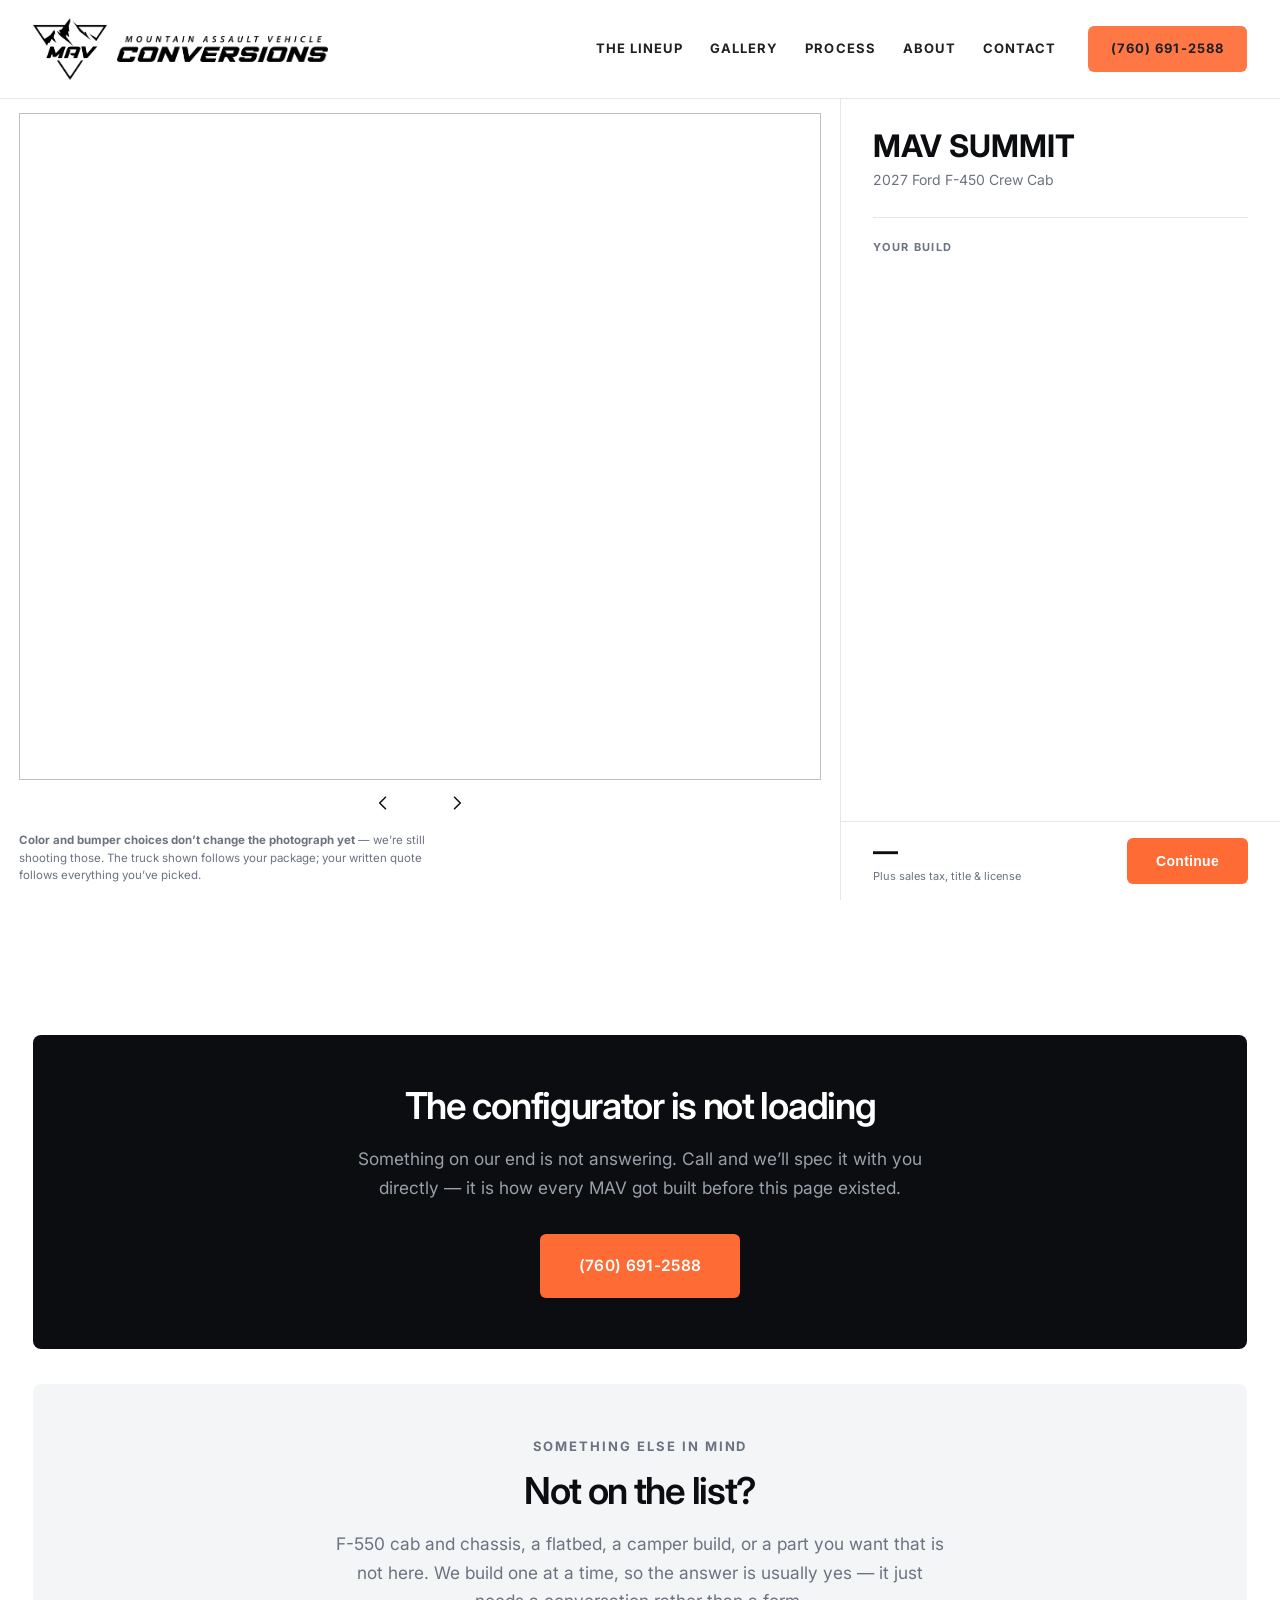
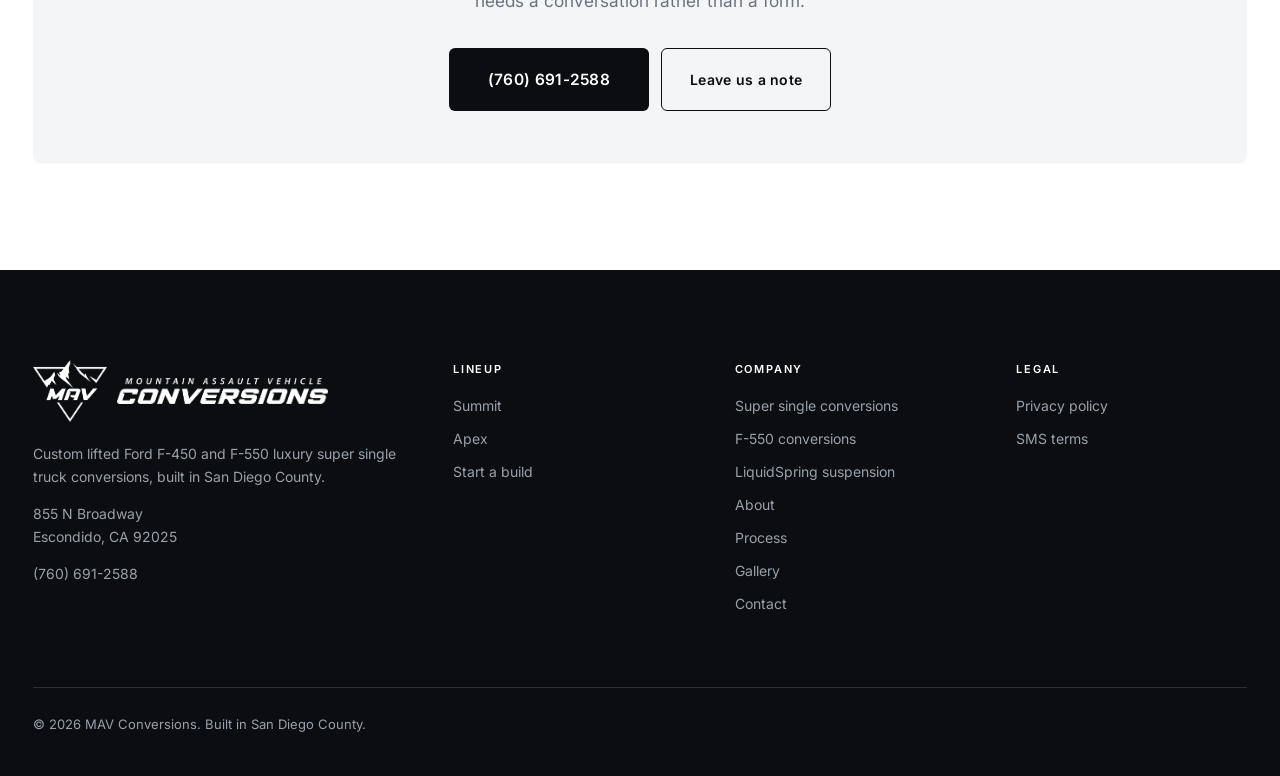
==== commit 1af2c4f0: ""Super single" and F-550 in the footer tagline The footer sat on every page saying "Custom lifted Fo" ====
--- a/build.html
+++ b/build.html
@@ -50,7 +50,7 @@
 <link rel="preconnect" href="https://fonts.googleapis.com">
 <link rel="preconnect" href="https://fonts.gstatic.com" crossorigin>
 <link href="https://fonts.googleapis.com/css2?family=Inter:wght@400;500;600;700&display=swap" rel="stylesheet">
-<link rel="stylesheet" href="styles.css?v=21">
+<link rel="stylesheet" href="styles.css?v=22">
 </head>
 <body class="no-hero">
 
@@ -181,7 +181,7 @@
           <img class="footer-badge" src="media/badge-white.png" alt="">
           <img class="footer-wordmark" src="media/wordmark-white.png" alt="MAV Conversions">
         </div>
-        <p>Custom lifted Ford F-450 luxury truck conversions, built in San Diego County.</p>
+        <p>Custom lifted Ford F-450 and F-550 luxury super single truck conversions, built in San Diego County.</p>
         <p style="margin-top:14px">855 N Broadway<br>Escondido, CA 92025</p>
         <p style="margin-top:14px"><a href="tel:+17606912588">(760) 691-2588</a></p>
       </div>
--- a/styles.css
+++ b/styles.css
@@ -380,8 +380,11 @@
 .ba-shots figure img { aspect-ratio: 3 / 2; }
 /* Same chip as the cabin-noise clips carry, for the same reason: side by
    side, a label underneath reads as though it could belong to either. */
+/* Top left, not bottom: at the bottom the chip sat over the front wheel and
+   bumper, which is the part of the truck worth looking at. It also matches
+   .tier-tag, which is where every other label on a photograph here sits. */
 .ba-shots figcaption, .tt-shots figcaption {
-  position: absolute; left: clamp(14px, 1.6vw, 20px); bottom: clamp(14px, 1.6vw, 20px);
+  position: absolute; left: clamp(14px, 1.6vw, 20px); top: clamp(14px, 1.6vw, 20px);
   padding: 6px 12px; border-radius: 999px;
   background: rgba(10, 12, 15, 0.72);
   font-size: 11px; letter-spacing: .12em; text-transform: uppercase;
